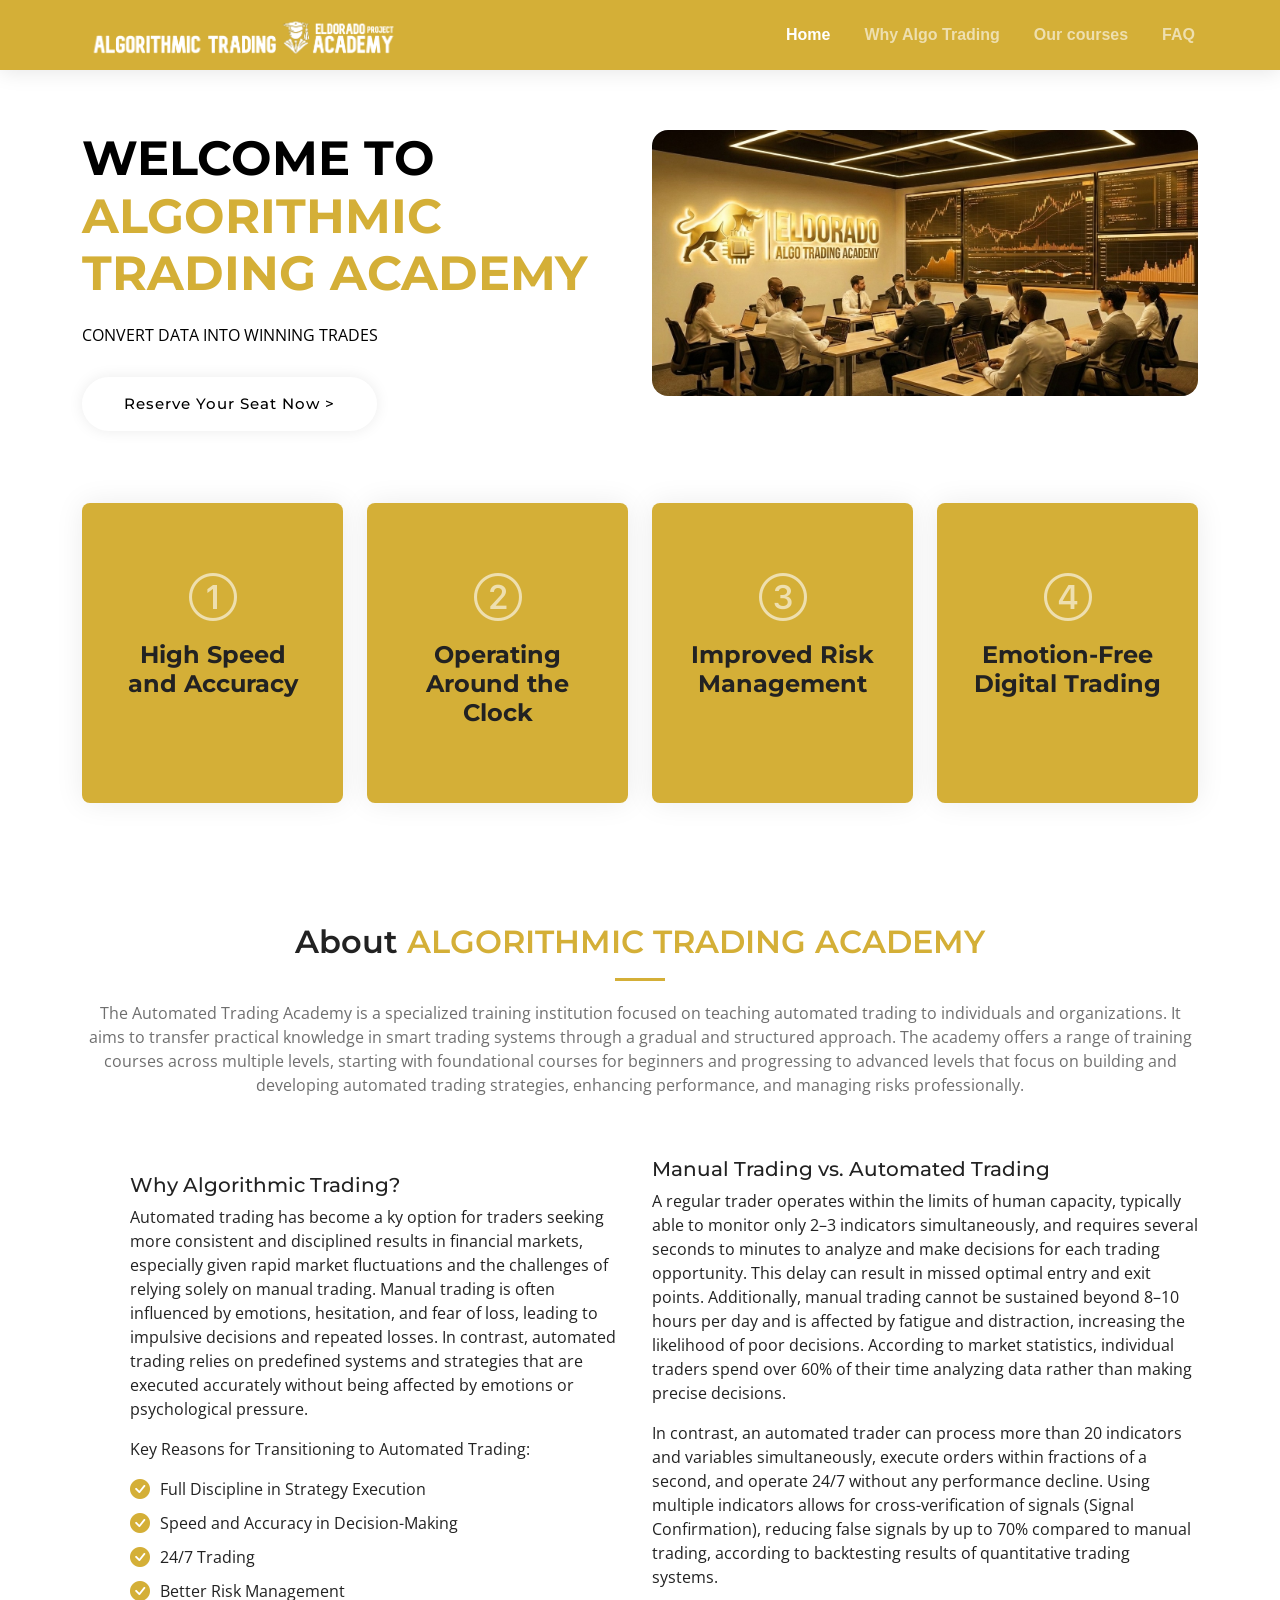
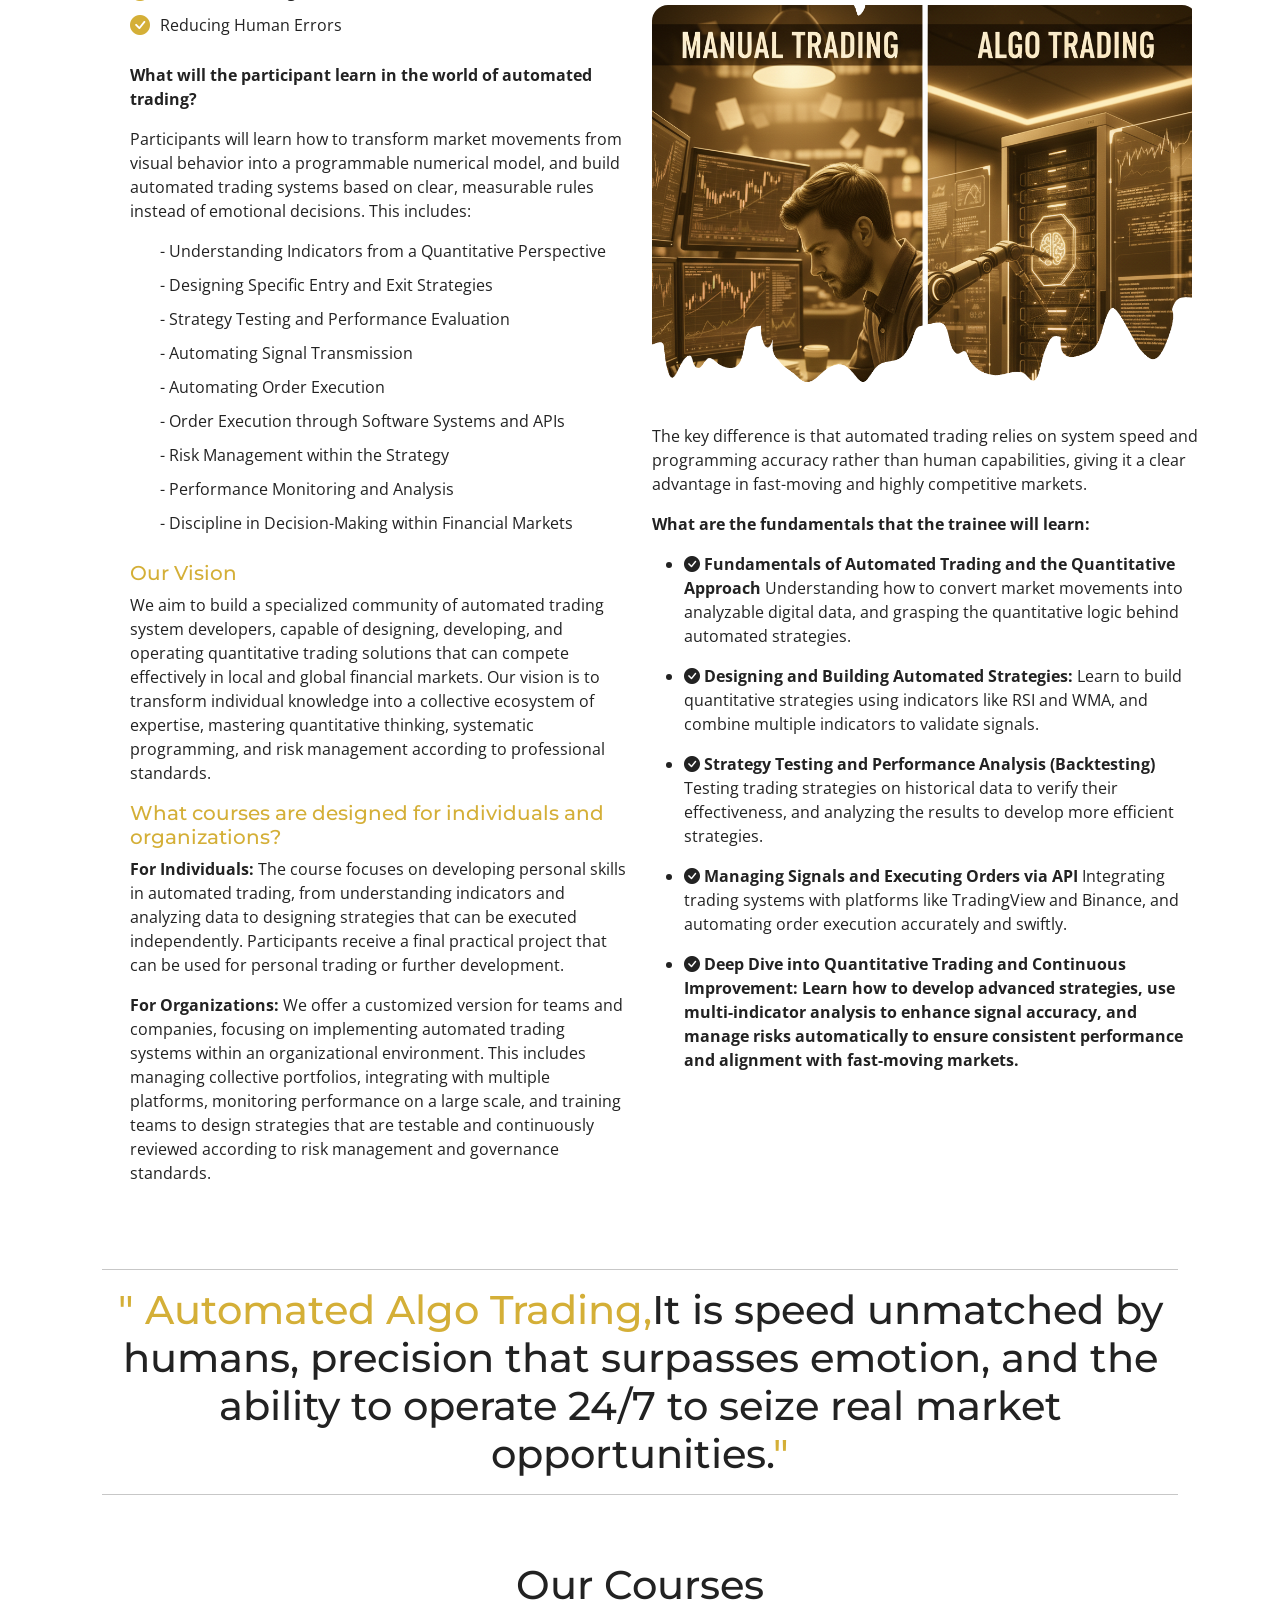
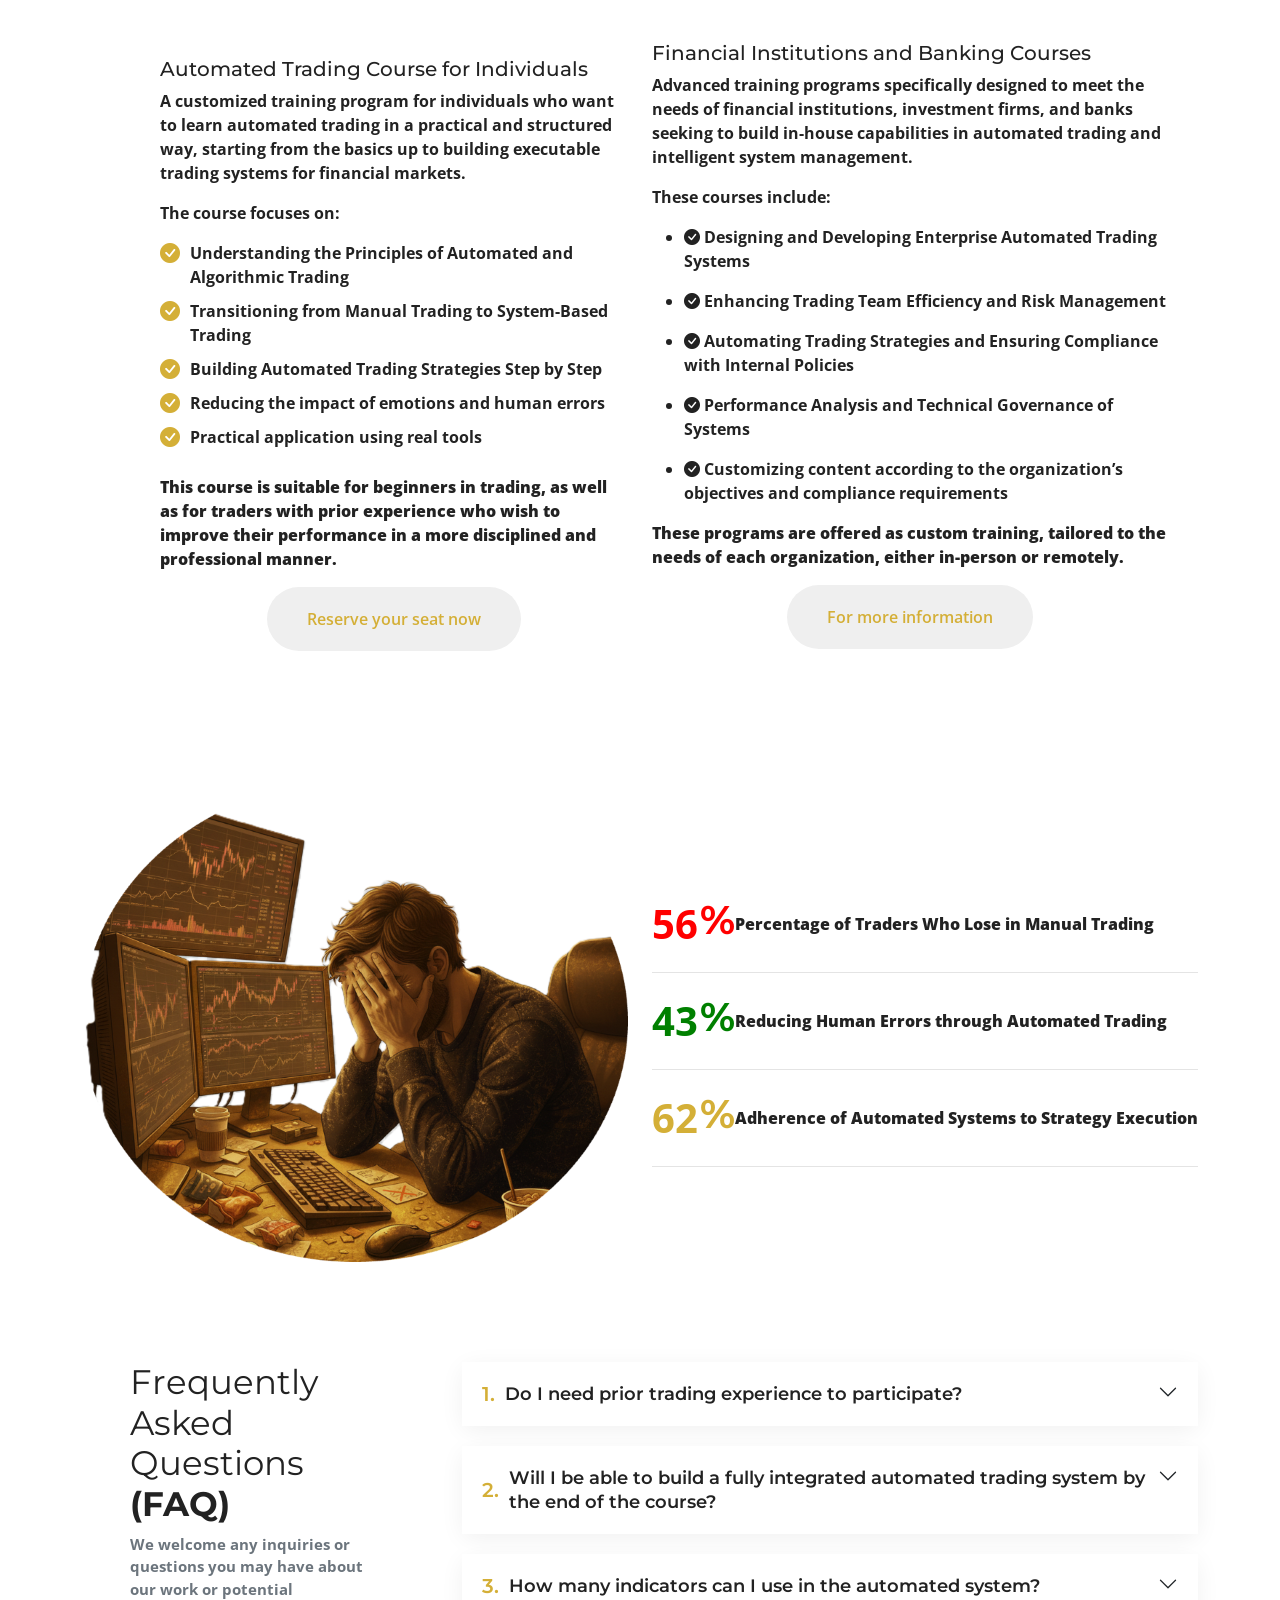
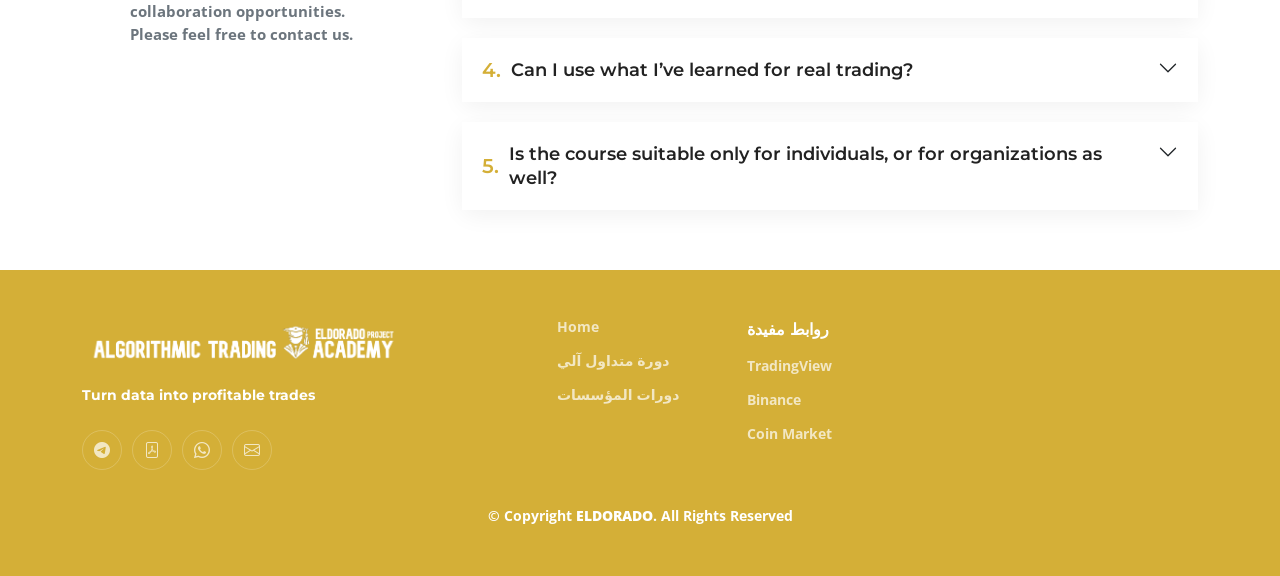
==== academy.html @ e0561b33 "Add files via upload" ====
<!DOCTYPE html>
<html lang="en">

<head>
  <meta charset="utf-8">
  <meta content="width=device-width, initial-scale=1.0" name="viewport">

  <title>ELDORADO | ALGORITHMIC TRADING ACADEMY</title>
<meta name="description" content="The Morogoro 22738 Project is a licensed gold mining initiative in Tanzania combining real gold production with blockchain-based production-sharing NFTs. Invest in transparent, verifiable digital gold backed by physical mining operations.">
<meta name="keywords" content="Morogoro gold project, Tanzania gold mining, gold backed NFTs, digital gold investment, blockchain gold, production sharing NFT, licensed gold mine Tanzania">
<meta name="author" content="Investment Engineering Forum (IEFORUM)">
<meta name="robots" content="index, follow">
<meta name="language" content="English">
<meta name="description" content="إلدورادو هو منصة استثمارية مدعومة بالذهب تجمع بين الإنتاج الفعلي للذهب والأصول الرقمية. استثمر بشفافية في مشاريع ذهب مرخصة مدعومة بتقنية البلوكشين.">

<meta name="keywords" content="مشروع إلدورادو, بلوكشين مدعوم بالذهب, الاستثمار في الذهب الرقمي, منصة بلوكشين للذهب, استثمار تعدين الذهب, بلوكشين مدعوم بالأصول, ترميز الذهب">

<meta name="author" content="منتدى هندسة الاستثمار (IEFORUM)">

<meta name="robots" content="index, follow">

<meta name="language" content="Arabic">

<!-- Open Graph / Social Sharing -->
<meta property="og:title" content="مشروع إلدورادو | منصة استثمارية مدعومة بالذهب والبلوكشين">
<meta property="og:description" content="إلدورادو هو نظام استثماري مدعوم بالذهب يربط الإنتاج الفعلي للذهب بالأصول الرقمية الشفافة. آمن، قابل للتحقق، ومتاحة عالميًا.">
<meta property="og:type" content="website">
<meta property="og:url" content="https://ieforum.online/eldorado">
<meta property="og:image" content="https://ieforum.online/eldorado/assets/img/image_1.jpg">
<meta property="og:site_name" content="مشروع إلدورادو">

<link rel="canonical" href="https://ieforum.online/eldorado">

<script type="application/ld+json">
{
  "@context": "https://schema.org",
  "@type": "InvestmentOrDeposit",
  "name": "مشروع إلدورادو",
  "description": "إلدورادو هو منصة استثمارية مدعومة بالذهب تربط الإنتاج الفعلي للذهب بالأصول الرقمية ونماذج استثمار شفافة.",
  "url": "https://ieforum.online/eldorado",
  "provider": {
    "@type": "Organization",
    "name": "منتدى هندسة الاستثمار (IEFORUM)",
    "url": "https://ieforum.online"
  },
  "additionalType": "https://schema.org/Commodity",
  "currencyAccepted": "USD",
  "areaServed": {
    "@type": "Country",
    "name": "Worldwide"
  }
}
</script>

<!-- Twitter / X Card -->
<meta name="twitter:card" content="summary_large_image">
<meta name="twitter:title" content="مشروع إلدورادو | استثمار مدعوم بالذهب والبلوكشين">
<meta name="twitter:description" content="إلدورادو هو نظام استثماري مدعوم بالذهب يربط الإنتاج الفعلي للذهب بالأصول الرقمية الشفافة والوصول العالمي.">
<meta name="twitter:image" content="https://ieforum.online/eldorado/assets/img/image_1.jpg">

  <!-- Favicons -->
  <link href="assets/img/a_favicon.png" rel="shortcut icon" type="image/x-icon">
  <link href="assets/img/apple-touch-icon.png" rel="apple-touch-icon">

  <!-- Google Fonts -->
  <link rel="preconnect" href="https://fonts.googleapis.com">
  <link rel="preconnect" href="https://fonts.gstatic.com" crossorigin>
  <link href="https://fonts.googleapis.com/css2?family=Open+Sans:ital,wght@0,300;0,400;0,500;0,600;0,700;1,300;1,400;1,600;1,700&family=Montserrat:ital,wght@0,300;0,400;0,500;0,600;0,700;1,300;1,400;1,500;1,600;1,700&family=Raleway:ital,wght@0,300;0,400;0,500;0,600;0,700;1,300;1,400;1,500;1,600;1,700&display=swap" rel="stylesheet">
  <link rel="preconnect" href="https://fonts.googleapis.com">
  <link rel="preconnect" href="https://fonts.gstatic.com" crossorigin>
  <link href="https://fonts.googleapis.com/css2?family=Cairo:wght@300;400;600;700&display=swap" rel="stylesheet">

  <!-- Vendor CSS Files -->
  <link href="assets/vendor/bootstrap/css/bootstrap.min.css" rel="stylesheet">
  <link href="assets/vendor/bootstrap-icons/bootstrap-icons.css" rel="stylesheet">
  <link href="assets/vendor/aos/aos.css" rel="stylesheet">
  <link href="assets/vendor/glightbox/css/glightbox.min.css" rel="stylesheet">
  <link href="assets/vendor/swiper/swiper-bundle.min.css" rel="stylesheet">

  <!-- Template Main CSS File -->
  <link href="assets/css/a_main.css" rel="stylesheet">

  
  <script src="https://www.google.com/recaptcha/api.js" async defer></script>
     <script>
       function onSubmit(token) {
         document.getElementById("demo-form").submit();
       }
     </script>
<link rel="preconnect" href="https://fonts.googleapis.com">
<link rel="preconnect" href="https://fonts.gstatic.com" crossorigin>
<link href="https://fonts.googleapis.com/css2?family=Cairo:wght@300;400;500;600;700&display=swap" rel="stylesheet">

</head>

<body>

  <!-- ======= Header ======= -->


  <header id="header" class="header d-flex align-items-center">

    <div class="container-fluid container-xl d-flex align-items-center justify-content-between">
      <a href="index.html" class="logo d-flex align-items-center">
        <img src="assets/img/a_logo-white.png" alt=""> 
      </a>
      <nav id="navbar" class="navbar">
        <ul>
		<li><a href="#hero">Home</a></li>
        <li><a href="#why">Why Algo Trading</a></li>
		<li><a href="#courses" >Our courses</a></li>
		<li><a href="#faq">FAQ</a></li>
		<!-- <li><a href="index.html">English</a></li> -->



      <i class="mobile-nav-toggle mobile-nav-show bi bi-list"></i>
      <i class="mobile-nav-toggle mobile-nav-hide d-none bi bi-x"></i>

    </div>
  </header><!-- End Header -->
  <!-- End Header -->

  <!-- ======= Hero Section ======= -->
  <section id="hero" class="hero">
    <div class="container position-relative">
      <div class="row gy-5" data-aos="fade-in">
        <div class="col-lg-6 order-2 order-lg-1 d-flex flex-column justify-content-center text-center text-lg-start">
          <h2>WELCOME TO <span style="color:#D4AF37;">ALGORITHMIC TRADING ACADEMY</span></h2>
          <p>CONVERT DATA INTO WINNING TRADES</p>
          <div class="d-flex justify-content-center justify-content-lg-start">
            <a href="downloads/ELDORADO_project_intorduction_AR.pdf" target="_blank" class="btn-get-started">Reserve Your Seat Now ></a>
          <!--  <a href="https://www.youtu.be/e1F6iqHulFc" class="glightbox btn-watch-video d-flex align-items-center"><i class="bi bi-play-circle"></i><span>Watch Video</span></a> -->
          </div>
        </div>
        <div class="col-lg-6 order-1 order-lg-2">
          <img src="assets/img/a_image_1.jpg" class="img-fluid rounded-4 mb-4" alt="" title="" data-aos="zoom-out" data-aos-delay="90" >
        </div>
      </div>
    </div>

    <div class="icon-boxes position-relative">
      <div class="container position-relative">
        <div class="row gy-4 mt-5">

          <div class="col-xl-3 col-md-6" data-aos="fade-up" data-aos-delay="100">
            <div class="icon-box">
              <div class="icon"><i class="bi bi-1-circle"></i></div>
              <h4 class="title">High Speed and Accuracy</h4>
            </div>
          </div><!--End Icon Box -->

          <div class="col-xl-3 col-md-6" data-aos="fade-up" data-aos-delay="200">
            <div class="icon-box">
              <div class="icon"><i class="bi bi-2-circle"></i></div>
              <h4 class="title">Operating Around the Clock</h4>
            </div>
          </div><!--End Icon Box -->

          <div class="col-xl-3 col-md-6" data-aos="fade-up" data-aos-delay="300">
            <div class="icon-box">
              <div class="icon"><i class="bi bi-3-circle"></i></div>
              <h4 class="title">Improved Risk Management</h4>
            </div>
          </div><!--End Icon Box -->

          <div class="col-xl-3 col-md-6" data-aos="fade-up" data-aos-delay="500">
            <div class="icon-box">
              <div class="icon"><i class="bi bi-4-circle"></i></div>
              <h4 class="title">Emotion-Free Digital Trading</h4>
            </div>
          </div><!--End Icon Box -->

        </div>
      </div>
    </div>

    </div>
  </section>
  <!-- End Hero Section -->

  <main id="main">

    <!-- ======= About Us Section ======= -->
    <section id="about" class="about">
      <div class="container" data-aos="fade-up">

        <div class="section-header">
          <h2>About <span style="color:#D4AF37;">ALGORITHMIC TRADING ACADEMY</span></h2>
          <p>The Automated Trading Academy is a specialized training institution focused on teaching automated trading to individuals and organizations. It aims to transfer practical knowledge in smart trading systems through a gradual and structured approach.

The academy offers a range of training courses across multiple levels, starting with foundational courses for beginners and progressing to advanced levels that focus on building and developing automated trading strategies, enhancing performance, and managing risks professionally.
</p>

        </div>

        <div class="row gy-4" id="why">
		<div class="col-lg-6">
            <div class="content ps-0 ps-lg-5">
              <p class="fst-italic">
               <h5>Why Algorithmic Trading?</h5>
<p>Automated trading has become a ky option for traders seeking more consistent and disciplined results in financial markets, especially given rapid market fluctuations and the challenges of relying solely on manual trading.
Manual trading is often influenced by emotions, hesitation, and fear of loss, leading to impulsive decisions and repeated losses. In contrast, automated trading relies on predefined systems and strategies that are executed accurately without being affected by emotions or psychological pressure.
</p>
<p>Key Reasons for Transitioning to Automated Trading:</p>
<ul>
<li><i class="bi bi-check-circle-fill"></i> Full Discipline in Strategy Execution</li>
  <li><i class="bi bi-check-circle-fill"></i>Speed and Accuracy in Decision-Making</li>
  <li><i class="bi bi-check-circle-fill"></i>24/7 Trading</li>
  <li><i class="bi bi-check-circle-fill"></i>Better Risk Management</li>
  <li><i class="bi bi-check-circle-fill"></i>Reducing Human Errors</li>
</ul>
<p><strong>What will the participant learn in the world of automated trading?</strong></p>
<p>Participants will learn how to transform market movements from visual behavior into a programmable numerical model, and build automated trading systems based on clear, measurable rules instead of emotional decisions. This includes:</p>
<ul>
  <li>- Understanding Indicators from a Quantitative Perspective</li>
  <li>- Designing Specific Entry and Exit Strategies</li>
  <li>- Strategy Testing and Performance Evaluation</li>
  <li>- Automating Signal Transmission</li>
  <li>- Automating Order Execution</li>
  <li>- Order Execution through Software Systems and APIs</li>
  <li>- Risk Management within the Strategy</li>
  <li>- Performance Monitoring and Analysis</li>
  <li>- Discipline in Decision-Making within Financial Markets</li>
</ul>
<h5 style="color:#D4AF37;">Our Vision</h5>
<p>We aim to build a specialized community of automated trading system developers, capable of designing, developing, and operating quantitative trading solutions that can compete effectively in local and global financial markets. Our vision is to transform individual knowledge into a collective ecosystem of expertise, mastering quantitative thinking, systematic programming, and risk management according to professional standards.</p>

			  <h5 style="color:#D4AF37;">What courses are designed for individuals and organizations?</h5>
<p><strong>For Individuals: </strong>The course focuses on developing personal skills in automated trading, from understanding indicators and analyzing data to designing strategies that can be executed independently. Participants receive a final practical project that can be used for personal trading or further development.</p>
<p><strong>For Organizations:</strong> We offer a customized version for teams and companies, focusing on implementing automated trading systems within an organizational environment. This includes managing collective portfolios, integrating with multiple platforms, monitoring performance on a large scale, and training teams to design strategies that are testable and continuously reviewed according to risk management and governance standards.</p>

				
            </div>
          </div>
          <div class="col-lg-6">
		  <h5>Manual Trading vs. Automated Trading</h5>
<p>A regular trader operates within the limits of human capacity, typically able to monitor only 2–3 indicators simultaneously, and requires several seconds to minutes to analyze and make decisions for each trading opportunity. This delay can result in missed optimal entry and exit points. Additionally, manual trading cannot be sustained beyond 8–10 hours per day and is affected by fatigue and distraction, increasing the likelihood of poor decisions. According to market statistics, individual traders spend over 60% of their time analyzing data rather than making precise decisions.</p>
<p>In contrast, an automated trader can process more than 20 indicators and variables simultaneously, execute orders within fractions of a second, and operate 24/7 without any performance decline. Using multiple indicators allows for cross-verification of signals (Signal Confirmation), reducing false signals by up to 70% compared to manual trading, according to backtesting results of quantitative trading systems.</p>

<img src="assets/img/a_about.png" class="img-fluid rounded-4 mb-4" alt="">

<p>The key difference is that automated trading relies on system speed and programming accuracy rather than human capabilities, giving it a clear advantage in fast-moving and highly competitive markets.</p>

<p><strong>What are the fundamentals that the trainee will learn:</strong></p>
<ul>
  <li><p><i class="bi bi-check-circle-fill"></i><b> Fundamentals of Automated Trading and the Quantitative Approach</b> Understanding how to convert market movements into analyzable digital data, and grasping the quantitative logic behind automated strategies.</p></li>
  <li><p><i class="bi bi-check-circle-fill"></i><b> Designing and Building Automated Strategies:</b> Learn to build quantitative strategies using indicators like RSI and WMA, and combine multiple indicators to validate signals.</p></li>
  <li><p><i class="bi bi-check-circle-fill"></i><b> Strategy Testing and Performance Analysis (Backtesting)</b> Testing trading strategies on historical data to verify their effectiveness, and analyzing the results to develop more efficient strategies.</p></li>
  <li><p><i class="bi bi-check-circle-fill"></i><b> Managing Signals and Executing Orders via API</b> Integrating trading systems with platforms like TradingView and Binance, and automating order execution accurately and swiftly.</p></li>
  <li><p><i class="bi bi-check-circle-fill"></i><b> Deep Dive into Quantitative Trading and Continuous Improvement: Learn how to develop advanced strategies, use multi-indicator analysis to enhance signal accuracy, and manage risks automatically to ensure consistent performance and alignment with fast-moving markets.</p></li>
</ul>

      </div>
</div>
<div style="padding: 20px;">
	  <p><br><h1><hr><center><span style="color:#D4AF37;">" Automated Algo Trading,</span>It is speed unmatched by humans, precision that surpasses emotion, and the ability to operate 24/7 to seize real market opportunities.<span style="color:#D4AF37;">"</span></center><hr></h1></p>
	 </div>  
<div id="courses" style="padding: 30px;" class="row gy-4"  data-aos="fade-up">
<center ><h1>Our Courses</h1></center>
		<div  class="col-lg-6">
            <div class="content ps-0 ps-lg-5">
              <p class="fst-italic">
               <h5 id="person">Automated Trading Course for Individuals</h5>
<p>A customized training program for individuals who want to learn automated trading in a practical and structured way, starting from the basics up to building executable trading systems for financial markets.</p>
<p>The course focuses on:</p>
<ul>
<li><i class="bi bi-check-circle-fill"></i> Understanding the Principles of Automated and Algorithmic Trading</li>
  <li><i class="bi bi-check-circle-fill"></i>Transitioning from Manual Trading to System-Based Trading</li>
  <li><i class="bi bi-check-circle-fill"></i>Building Automated Trading Strategies Step by Step</li>
  <li><i class="bi bi-check-circle-fill"></i>Reducing the impact of emotions and human errors</li>
  <li><i class="bi bi-check-circle-fill"></i>Practical application using real tools</li>
</ul>
<p><strong>This course is suitable for beginners in trading, as well as for traders with prior experience who wish to improve their performance in a more disciplined and professional manner.</strong></p>
		   <center><a href="https://docs.google.com/forms/d/e/1FAIpQLSevcKmVDYAKgF-_lldKQPDUDUGGMvukPwUxX39vCBBilPDmgA/viewform?usp=dialog" target="_blank"><button class="animated-button">Reserve your seat now</button></a></center>
			
            </div>
          </div>
          <div class="col-lg-6" id="group">
		  <h5>Financial Institutions and Banking Courses</h5>
<p>Advanced training programs specifically designed to meet the needs of financial institutions, investment firms, and banks seeking to build in-house capabilities in automated trading and intelligent system management.</p>
<p>These courses include:</p>
<ul>
  <li><p><i class="bi bi-check-circle-fill"></i> Designing and Developing Enterprise Automated Trading Systems</p></li>
  <li><p><i class="bi bi-check-circle-fill"></i> Enhancing Trading Team Efficiency and Risk Management</p></li>
  <li><p><i class="bi bi-check-circle-fill"></i> Automating Trading Strategies and Ensuring Compliance with Internal Policies</p></li>
  <li><p><i class="bi bi-check-circle-fill"></i> Performance Analysis and Technical Governance of Systems</p></li>
  <li><p><i class="bi bi-check-circle-fill"></i> Customizing content according to the organization’s objectives and compliance requirements</p></li>
</ul>
<p><strong>These programs are offered as custom training, tailored to the needs of each organization, either in-person or remotely.</strong></p>			
<div>
<center><a href="https://docs.google.com/forms/d/e/1FAIpQLSegntyUwRhhMAn-RQ2OegJLQ62GXNBWkR1tL_mFIckHNpwMyw/viewform?usp=publish-editor" target="_blank"><button class="animated-button">For more information
</button></a></center>
</div>
      </div>
    </section><!-- End About Us Section -->

   
    <!-- ======= Stats Counter Section ======= -->
    <section id="stats-counter" class="stats-counter">
      <div class="container" data-aos="fade-up">

        <div class="row gy-4 align-items-center">

          <div class="col-lg-6">
            <img src="assets/img/a_subimage.png" alt="Gold mining site in Morogoro, Tanzania" width="800px;" class="img-fluid">
          </div>

          <div class="col-lg-6">

            <div class="stats-item d-flex align-items-center">
                
              <span style="color:red;" data-purecounter-start="0" data-purecounter-end="85" data-purecounter-duration="1" class="purecounter"></span>
              <p><strong><h1 style="color:red;">%</h1>Percentage of Traders Who Lose in Manual Trading</strong></p>
            </div><!-- End Stats Item -->

            <div class="stats-item d-flex align-items-center">
              <span style="color:green;" data-purecounter-start="0" data-purecounter-end="70" data-purecounter-duration="1" class="purecounter"></span>
              <p><strong><h1 style="color:green;">%</h1>Reducing Human Errors through Automated Trading</strong></p>
            </div><!-- End Stats Item -->

            <div class="stats-item d-flex align-items-center">
              <span data-purecounter-start="0" data-purecounter-end="100" data-purecounter-duration="1" class="purecounter"></span>
             <p><strong><h1 style="color:#D4AF37;">%</h1>Adherence of Automated Systems to Strategy Execution</strong> </p>
            </div><!-- End Stats Item -->

          </div>

        </div>

      </div>
    </section><!-- End Stats Counter Section -->

   
            </div>
          </div><!-- End Service Item -->


        </div>

      </div>
    </section><!-- End Our Services Section -->

    

    <!-- ======= Frequently Asked Questions Section ======= -->
    <section id="faq" class="faq">
  <div class="container" data-aos="fade-up">

    <div class="row gy-4">

      <div class="col-lg-4">
        <div class="content px-xl-5">
          <h3>Frequently Asked Questions <strong>(FAQ)</strong></h3>
          <p>
            We welcome any inquiries or questions you may have about our work or potential collaboration opportunities. Please feel free to contact us.
          </p>
          
        </div>
      </div>

      <div class="col-lg-8">

        <div class="accordion accordion-flush" id="faqlist" data-aos="fade-up" data-aos-delay="100">

          <div class="accordion-item">
            <h3 class="accordion-header">
              <button class="accordion-button collapsed" type="button" data-bs-toggle="collapse" data-bs-target="#faq-content-1">
                <span class="num">1.</span>
                Do I need prior trading experience to participate?
              </button>
            </h3>
            <div id="faq-content-1" class="accordion-collapse collapse" data-bs-parent="#faqlist">
              <div class="accordion-body">
                No, the course is designed to suit all levels, from beginners to those with limited experience in trading or programming.
              </div>
            </div>
          </div><!-- # Faq item-->

          <div class="accordion-item">
            <h3 class="accordion-header">
              <button class="accordion-button collapsed" type="button" data-bs-toggle="collapse" data-bs-target="#faq-content-2">
                <span class="num">2.</span>
                Will I be able to build a fully integrated automated trading system by the end of the course?
              </button>
            </h3>
            <div id="faq-content-2" class="accordion-collapse collapse" data-bs-parent="#faqlist">
              <div class="accordion-body">
                Yes, the course covers all the practical steps to build executable automated strategies, from indicator analysis to integration with trading platforms.
              </div>
            </div>
          </div><!-- # Faq item-->

          <div class="accordion-item">
            <h3 class="accordion-header">
              <button class="accordion-button collapsed" type="button" data-bs-toggle="collapse" data-bs-target="#faq-content-3">
                <span class="num">3.</span>
				How many indicators can I use in the automated system?
              </button>
            </h3>
            <div id="faq-content-3" class="accordion-collapse collapse" data-bs-parent="#faqlist">
              <div class="accordion-body">
                The Algo Trader can combine and use more than 20 different indicators to validate signals and improve strategy performance.

              </div>
            </div>
          </div><!-- # Faq item-->

          <div class="accordion-item">
            <h3 class="accordion-header">
              <button class="accordion-button collapsed" type="button" data-bs-toggle="collapse" data-bs-target="#faq-content-4">
                <span class="num">4.</span>
                Can I use what I’ve learned for real trading?
              </button>
            </h3>
            <div id="faq-content-4" class="accordion-collapse collapse" data-bs-parent="#faqlist">
              <div class="accordion-body">
                Certainly, the course is based on practical projects and testable systems, and it can be applied to real trading platforms after training.
              </div>
            </div>
          </div><!-- # Faq item-->

          <div class="accordion-item">
            <h3 class="accordion-header">
              <button class="accordion-button collapsed" type="button" data-bs-toggle="collapse" data-bs-target="#faq-content-5">
                <span class="num">5.</span>
                Is the course suitable only for individuals, or for organizations as well?
              </button>
            </h3>
            <div id="faq-content-5" class="accordion-collapse collapse" data-bs-parent="#faqlist">
              <div class="accordion-body">
                The course is divided into two versions: an individual version, focusing on personal skills, and a corporate version for teams and companies, which includes portfolio management, integration with multiple platforms, and large-scale performance monitoring.
              </div>
            </div>
          </div><!-- # Faq item-->

        </div>

      </div>
    </div>

  </div>
</section>


            </div>

          </div>
        </div>

      </div>
    </section><!-- End Frequently Asked Questions Section -->

   

  </main><!-- End #main -->

  <!-- ======= Footer ======= -->
  <footer id="footer" class="footer">

    <div class="container">
      <div class="row gy-4">
        <div class="col-lg-5 col-md-12 footer-info">
          <a href="index.html" class="logo d-flex align-items-center">
            
              <img src="assets/img/a_logo-white.png" alt="ELDORADO PROJECT"> 
            
          </a>
          <p>Turn data into profitable trades</p>
          <div class="social-links d-flex mt-4">
            <a href="https://t.me/eldorado_projects" target="_blank" class="twitter"><i class="bi bi-telegram"></i></a>
            <a href="algotrader_personal.pdf" target="_blank" class="facebook"><i class="bi bi-file-pdf"></i></a>
            <a href="https://wa.me/96170728087" class="instagram"><i class="bi bi-whatsapp"></i></a>
            <a href="mailto:eldoradoalgoacademy@gmail.com" class="instagram"><i class="bi bi-envelope"></i></a>
          </div>
        </div>

        <div class="col-lg-2 col-6 footer-links">
          <ul>
            <li><a href="#hero">Home</a></li>
            <li><a href="#person" >دورة متداول آلي </a></li>
            <li><a href="#group" >دورات المؤسسات </a></li>
          </ul>
        </div>

        <div class="col-lg-2 col-6 footer-links">
          <h4>روابط مفيدة </h4>
          <ul>
            <li><a href="https://tradingview.com" target="_blank" >TradingView</a></li>
            <li><a href="https://binance.com" target="_blank">Binance</a></li>
            <li><a href="https://coinmarketcap.com" target="_blank">Coin Market</a></li>
          </ul>
        </div>



      </div>
    </div>

    <div class="container mt-4">
      <div class="copyright">
        &copy; Copyright <strong><span>ELDORADO</span></strong>. All Rights Reserved
      </div>
     
    </div>

  </footer><!-- End Footer -->
  <!-- End Footer -->

  <a href="#" class="scroll-top d-flex align-items-center justify-content-center"><i class="bi bi-arrow-up-short"></i></a>

  <div id="preloader"></div>

  <!-- Vendor JS Files -->
  <script src="assets/vendor/bootstrap/js/bootstrap.bundle.min.js"></script>
  <script src="assets/vendor/aos/aos.js"></script>
  <script src="assets/vendor/glightbox/js/glightbox.min.js"></script>
  <script src="assets/vendor/purecounter/purecounter_vanilla.js"></script>
  <script src="assets/vendor/swiper/swiper-bundle.min.js"></script>
  <script src="assets/vendor/isotope-layout/isotope.pkgd.min.js"></script>
  <script src="assets/vendor/php-email-form/validate.js"></script>

  <!-- Template Main JS File -->
  <script src="assets/js/main.js"></script>
<script type="application/ld+json">
{
  "@context": "https://schema.org",
  "@type": "FAQPage",
  "mainEntity": [
    {
      "@type": "Question",
      "name": "What does buying a Morogoro Gold NFT give me?",
      "acceptedAnswer": {
        "@type": "Answer",
        "text": "Each NFT represents a proportional share of actual gold production from the Morogoro – 22738 mine over a five-year period. NFT holders receive 40% of the total gold output, distributed proportionally according to their NFT holdings."
      }
    },
    {
      "@type": "Question",
      "name": "How is the value of my NFT determined, and is it guaranteed?",
      "acceptedAnswer": {
        "@type": "Answer",
        "text": "The NFT’s value is linked to actual gold production and prevailing gold market prices. One USD 100 NFT could correspond to approximately 13.7 grams of gold over five years. This is not a guaranteed return; actual outcomes depend on operational performance, realized production, and gold price fluctuations."
      }
    },
    {
      "@type": "Question",
      "name": "Why use NFTs instead of traditional investment methods like equity or bonds?",
      "acceptedAnswer": {
        "@type": "Answer",
        "text": "NFTs provide a non-dilutive funding mechanism, allowing the mine to retain full operational control while giving investors direct exposure to gold production. Benefits include blockchain transparency, fractional ownership, global accessibility, tradability on OpenSea, and alignment with actual production rather than company performance."
      }
    },
    {
      "@type": "Question",
      "name": "What risks should investors be aware of?",
      "acceptedAnswer": {
        "@type": "Answer",
        "text": "Key risks include geological uncertainty (actual reserves may differ from initial estimates), operational challenges (delays or equipment issues), and gold price volatility (market fluctuations affecting economic value)."
      }
    },
    {
      "@type": "Question",
      "name": "How are NFT distributions handled and tracked?",
      "acceptedAnswer": {
        "@type": "Answer",
        "text": "Gold allocated to NFT holders is distributed proportionally according to their holdings. All production, allocation, and payout data are recorded on blockchain, ensuring transparency, immutability, and auditability. NFTs are tradable on OpenSea, offering liquidity and flexibility."
      }
    }
  ]
}
</script>
</body>

</html>
---- assets/css/a_main.css ----
/**
* Template Name: Impact
* Updated: Mar 09 2023 with Bootstrap v5.2.3
* Template URL: https://bootstrapmade.com/impact-bootstrap-business-website-template/
* Author: BootstrapMade.com
* License: https://bootstrapmade.com/license/
*/

/*--------------------------------------------------------------
# Set main reusable colors and fonts using CSS variables
# Learn more about CSS variables at https://developer.mozilla.org/en-US/docs/Web/CSS/Using_CSS_custom_properties
--------------------------------------------------------------*/
/* Fonts */
:root {
  --font-default: "Open Sans", system-ui, -apple-system, "Segoe UI", Roboto, "Helvetica Neue", Arial, "Noto Sans", "Liberation Sans", sans-serif, "Apple Color Emoji", "Segoe UI Emoji", "Segoe UI Symbol", "Noto Color Emoji";
  --font-primary: "Montserrat", sans-serif;
  --font-secondary: "Poppins", sans-serif;
}

/* Colors */
:root {
  --color-default: #222222;
  --color-primary: #D4AF37;
  --color-primary2: #fff;
  --color-secondary: #D4AF37;
}

/* Smooth scroll behavior */
:root {
  scroll-behavior: smooth;
}

/*--------------------------------------------------------------
# General
--------------------------------------------------------------*/
body {
  font-family: var(--font-default);
  color: var(--color-default);
}

a {
  color: var(--color-primary);
  text-decoration: none;
}

a:hover {
  color: #00b6a1;
  text-decoration: none;
}

h1,
h2,
h3,
h4,
h5,
h6 {
  font-family: var(--font-primary);
}

/*--------------------------------------------------------------
# Sections & Section Header
--------------------------------------------------------------*/
section {
  padding: 60px 0;
  overflow: hidden;
}

.sections-bg {
  background-color: #f6f6f6;
}

.section-header {
  text-align: center;
  padding-bottom: 60px;
}

.section-header h2 {
  font-size: 32px;
  font-weight: 600;
  margin-bottom: 20px;
  padding-bottom: 20px;
  position: relative;
}

.section-header h2:after {
  content: "";
  position: absolute;
  display: block;
  width: 50px;
  height: 3px;
  background: var(--color-primary);
  left: 0;
  right: 0;
  bottom: 0;
  margin: auto;
}

.section-header p {
  margin-bottom: 0;
  color: #6f6f6f;
}

/*--------------------------------------------------------------
# Breadcrumbs
--------------------------------------------------------------*/
.breadcrumbs .page-header {
  padding: 60px 0 60px 0;
  min-height: 20vh;
  position: relative;
  background-color: var(--color-primary);
}

.breadcrumbs .page-header h2 {
  font-size: 56px;
  font-weight: 500;
  color: #fff;
  font-family: var(--font-secondary);
}

.breadcrumbs .page-header p {
  color: rgba(255, 255, 255, 0.8);
}

.breadcrumbs nav {
  background-color: #f6f6f6;
  padding: 20px 0;
}

.breadcrumbs nav ol {
  display: flex;
  flex-wrap: wrap;
  list-style: none;
  margin: 0;
  padding: 0;
  font-size: 16px;
  font-weight: 600;
  color: var(--color-default);
}

.breadcrumbs nav ol a {
  color: var(--color-primary);
  transition: 0.3s;
}

.breadcrumbs nav ol a:hover {
  text-decoration: underline;
}

.breadcrumbs nav ol li+li {
  padding-left: 10px;
}

.breadcrumbs nav ol li+li::before {
  display: inline-block;
  padding-right: 10px;
  color: var(--color-secondary);
  content: "/";
}

/*--------------------------------------------------------------
# Scroll top button
--------------------------------------------------------------*/
.scroll-top {
  position: fixed;
  visibility: hidden;
  opacity: 0;
  right: 15px;
  bottom: -15px;
  z-index: 99999;
  background: var(--color-secondary);
  width: 44px;
  height: 44px;
  border-radius: 50px;
  transition: all 0.4s;
}

.scroll-top i {
  font-size: 24px;
  color: #fff;
  line-height: 0;
}

.scroll-top:hover {
  background: rgba(248, 90, 64, 0.8);
  color: #fff;
}

.scroll-top.active {
  visibility: visible;
  opacity: 1;
  bottom: 15px;
}

/*--------------------------------------------------------------
# Preloader
--------------------------------------------------------------*/
#preloader {
  position: fixed;
  inset: 0;
  z-index: 999999;
  overflow: hidden;
  background: #fff;
  transition: all 0.6s ease-out;
}

#preloader:before {
  content: "";
  position: fixed;
  top: calc(50% - 30px);
  left: calc(50% - 30px);
  border: 6px solid #fff;
  border-color: var(--color-primary) transparent var(--color-primary) transparent;
  border-radius: 50%;
  width: 60px;
  height: 60px;
  animation: animate-preloader 1.5s linear infinite;
}

@keyframes animate-preloader {
  0% {
    transform: rotate(0deg);
  }

  100% {
    transform: rotate(360deg);
  }
}

/*--------------------------------------------------------------
# Disable aos animation delay on mobile devices
--------------------------------------------------------------*/
@media screen and (max-width: 768px) {
  [data-aos-delay] {
    transition-delay: 0 !important;
  }
}

/*--------------------------------------------------------------
# Header
--------------------------------------------------------------*/
.topbar {
  background: #fff;
  height: 40px;
  font-size: 14px;
  transition: all 0.5s;
  color: #000;
  padding: 0;
}

.topbar .contact-info i {
  font-style: normal;
  color: #000;
  line-height: 0;
}

.topbar .contact-info i a,
.topbar .contact-info i span {
  padding-left: 5px;
  color: #000;
}

@media (max-width: 575px) {

  .topbar .contact-info i a,
  .topbar .contact-info i span {
    font-size: 13px;
  }
}

.topbar .contact-info i a {
  line-height: 0;
  transition: 0.3s;
}

.topbar .contact-info i a:hover {
  color: #fff;
  text-decoration: underline;
}

.topbar .social-links a {
  color: rgba(255, 255, 255, 0.7);
  line-height: 0;
  transition: 0.3s;
  margin-left: 20px;
}

.topbar .social-links a:hover {
  color: #fff;
}

.header {
  transition: all 0.5s;
  z-index: 997;
  height: 90px;
  background-color: var(--color-primary);
}

.header.sticked {
  position: fixed;
  top: 0;
  right: 0;
  left: 0;
  height: 70px;
  box-shadow: 0px 2px 20px rgba(0, 0, 0, 0.1);
}

.header .logo img {
  max-height: 40px;
  margin-right: 6px;
}

.header .logo h1 {
  font-size: 30px;
  margin: 0;
  font-weight: 600;
  letter-spacing: 0.8px;
  color: #fff;
  font-family: var(--font-primary);
}

.header .logo h1 span {
  color: #f96f59;
}

.sticked-header-offset {
  margin-top: 70px;
}

section {
  scroll-margin-top: 70px;
}

/*--------------------------------------------------------------
# Desktop Navigation
--------------------------------------------------------------*/
@media (min-width: 1280px) {
  .navbar {
    padding: 0;
  }

  .navbar ul {
    margin: 0;
    padding: 0;
    display: flex;
    list-style: none;
    align-items: center;
  }

  .navbar li {
    position: relative;
  }

  .navbar>ul>li {
    white-space: nowrap;
    padding: 10px 0 10px 28px;
  }

  .navbar a,
  .navbar a:focus {
    display: flex;
    align-items: center;
    justify-content: space-between;
    padding: 0 3px;
    font-family: var(--font-secondary);
    font-size: 16px;
    font-weight: 600;
    color: rgba(255, 255, 255, 0.6);
    white-space: nowrap;
    transition: 0.3s;
    position: relative;
  }

  .navbar a i,
  .navbar a:focus i {
    font-size: 12px;
    line-height: 0;
    margin-left: 5px;
  }

  .navbar>ul>li>a:before {
    content: "";
    position: absolute;
    width: 100%;
    height: 2px;
    bottom: -6px;
    left: 0;
    background-color: var(--color-secondary);
    visibility: hidden;
    width: 0px;
    transition: all 0.3s ease-in-out 0s;
  }

  .navbar a:hover:before,
  .navbar li:hover>a:before,
  .navbar .active:before {
    visibility: visible;
    width: 100%;
  }

  .navbar a:hover,
  .navbar .active,
  .navbar .active:focus,
  .navbar li:hover>a {
    color: #fff;
  }

  .navbar .dropdown ul {
    display: block;
    position: absolute;
    left: 28px;
    top: calc(100% + 30px);
    margin: 0;
    padding: 10px 0;
    z-index: 99;
    opacity: 0;
    visibility: hidden;
    background: #fff;
    box-shadow: 0px 0px 30px rgba(127, 137, 161, 0.25);
    transition: 0.3s;
    border-radius: 4px;
  }

  .navbar .dropdown ul li {
    min-width: 200px;
  }

  .navbar .dropdown ul a {
    padding: 10px 20px;
    font-size: 15px;
    text-transform: none;
    font-weight: 600;
    color: #006a5d;
  }

  .navbar .dropdown ul a i {
    font-size: 12px;
  }

  .navbar .dropdown ul a:hover,
  .navbar .dropdown ul .active:hover,
  .navbar .dropdown ul li:hover>a {
    color: var(--color-secondary);
  }

  .navbar .dropdown:hover>ul {
    opacity: 1;
    top: 100%;
    visibility: visible;
  }

  .navbar .dropdown .dropdown ul {
    top: 0;
    left: calc(100% - 30px);
    visibility: hidden;
  }

  .navbar .dropdown .dropdown:hover>ul {
    opacity: 1;
    top: 0;
    left: 100%;
    visibility: visible;
  }
}

@media (min-width: 1280px) and (max-width: 1366px) {
  .navbar .dropdown .dropdown ul {
    left: -90%;
  }

  .navbar .dropdown .dropdown:hover>ul {
    left: -100%;
  }
}

@media (min-width: 1280px) {

  .mobile-nav-show,
  .mobile-nav-hide {
    display: none;
  }
}

/*--------------------------------------------------------------
# Mobile Navigation
--------------------------------------------------------------*/
@media (max-width: 1279px) {
  .navbar {
    position: fixed;
    top: 0;
    right: -100%;
    width: 100%;
    max-width: 400px;
    bottom: 0;
    transition: 0.3s;
    z-index: 9997;
  }

  .navbar ul {
    position: absolute;
    inset: 0;
    padding: 50px 0 10px 0;
    margin: 0;
    background: rgba(0, 131, 116, 0.9);
    overflow-y: auto;
    transition: 0.3s;
    z-index: 9998;
  }

  .navbar a,
  .navbar a:focus {
    display: flex;
    align-items: center;
    justify-content: space-between;
    padding: 10px 20px;
    font-family: var(--font-primary);
    font-size: 15px;
    font-weight: 600;
    color: rgba(255, 255, 255, 0.7);
    white-space: nowrap;
    transition: 0.3s;
  }

  .navbar a i,
  .navbar a:focus i {
    font-size: 12px;
    line-height: 0;
    margin-left: 5px;
  }

  .navbar a:hover,
  .navbar .active,
  .navbar .active:focus,
  .navbar li:hover>a {
    color: #fff;
  }

  .navbar .getstarted,
  .navbar .getstarted:focus {
    background: var(--color-primary);
    padding: 8px 20px;
    border-radius: 4px;
    margin: 15px;
    color: #fff;
  }

  .navbar .getstarted:hover,
  .navbar .getstarted:focus:hover {
    color: #fff;
    background: rgba(0, 131, 116, 0.8);
  }

  .navbar .dropdown ul,
  .navbar .dropdown .dropdown ul {
    position: static;
    display: none;
    padding: 10px 0;
    margin: 10px 20px;
    transition: all 0.5s ease-in-out;
    background-color: #007466;
    border: 1px solid #006459;
  }

  .navbar .dropdown>.dropdown-active,
  .navbar .dropdown .dropdown>.dropdown-active {
    display: block;
  }

  .mobile-nav-show {
    color: rgba(255, 255, 255, 0.6);
    font-size: 28px;
    cursor: pointer;
    line-height: 0;
    transition: 0.5s;
    z-index: 9999;
    margin-right: 10px;
  }

  .mobile-nav-hide {
    color: #fff;
    font-size: 32px;
    cursor: pointer;
    line-height: 0;
    transition: 0.5s;
    position: fixed;
    right: 20px;
    top: 20px;
    z-index: 9999;
  }

  .mobile-nav-active {
    overflow: hidden;
  }

  .mobile-nav-active .navbar {
    right: 0;
  }

  .mobile-nav-active .navbar:before {
    content: "";
    position: fixed;
    inset: 0;
    background: rgba(0, 106, 93, 0.8);
    z-index: 9996;
  }
}

/*--------------------------------------------------------------
# About Us Section
--------------------------------------------------------------*/
.about h3 {
  font-weight: 700;
  font-size: 28px;
  margin-bottom: 20px;
  font-family: var(--font-secondary);
}

.about .call-us {
  left: 10%;
  right: 10%;
  bottom: 0;
  background-color: #fff;
  box-shadow: 0px 2px 25px rgba(0, 0, 0, 0.08);
  padding: 20px;
  text-align: center;
}

.about .call-us h4 {
  font-size: 24px;
  font-weight: 700;
  margin-bottom: 5px;
}

.about .call-us p {
  font-size: 28px;
  font-weight: 700;
  color: var(--color-primary);
}

.about .content ul {
  list-style: none;
  padding: 0;
}

.about .content ul li {
  padding: 0 0 10px 30px;
  position: relative;
}

.about .content ul i {
  position: absolute;
  font-size: 20px;
  left: 0;
  top: -3px;
  color: var(--color-primary);
}

.about .content p:last-child {
  margin-bottom: 0;
}

.about .play-btn {
  width: 94px;
  height: 94px;
  background: radial-gradient(var(--color-primary) 50%, rgba(0, 131, 116, 0.4) 52%);
  border-radius: 50%;
  display: block;
  position: absolute;
  left: calc(50% - 47px);
  top: calc(50% - 47px);
  overflow: hidden;
}

.about .play-btn:before {
  content: "";
  position: absolute;
  width: 120px;
  height: 120px;
  animation-delay: 0s;
  animation: pulsate-btn 2s;
  animation-direction: forwards;
  animation-iteration-count: infinite;
  animation-timing-function: steps;
  opacity: 1;
  border-radius: 50%;
  border: 5px solid rgba(0, 131, 116, 0.7);
  top: -15%;
  left: -15%;
  background: rgba(198, 16, 0, 0);
}

.about .play-btn:after {
  content: "";
  position: absolute;
  left: 50%;
  top: 50%;
  transform: translateX(-40%) translateY(-50%);
  width: 0;
  height: 0;
  border-top: 10px solid transparent;
  border-bottom: 10px solid transparent;
  border-left: 15px solid #fff;
  z-index: 100;
  transition: all 400ms cubic-bezier(0.55, 0.055, 0.675, 0.19);
}

.about .play-btn:hover:before {
  content: "";
  position: absolute;
  left: 50%;
  top: 50%;
  transform: translateX(-40%) translateY(-50%);
  width: 0;
  height: 0;
  border: none;
  border-top: 10px solid transparent;
  border-bottom: 10px solid transparent;
  border-left: 15px solid #fff;
  z-index: 200;
  animation: none;
  border-radius: 0;
}

.about .play-btn:hover:after {
  border-left: 15px solid var(--color-primary);
  transform: scale(20);
}

@keyframes pulsate-btn {
  0% {
    transform: scale(0.6, 0.6);
    opacity: 1;
  }

  100% {
    transform: scale(1, 1);
    opacity: 0;
  }
}

/*--------------------------------------------------------------
# Clients Section
--------------------------------------------------------------*/
.clients {
  padding: 40px 0;
}

.clients .swiper {
  padding: 10px 0;
}

.clients .swiper-slide img {
  transition: 0.3s;
}

.clients .swiper-slide img:hover {
  transform: scale(1.1);
}

.clients .swiper-pagination {
  margin-top: 20px;
  position: relative;
}

.clients .swiper-pagination .swiper-pagination-bullet {
  width: 12px;
  height: 12px;
  background-color: #fff;
  opacity: 1;
  background-color: #ddd;
}

.clients .swiper-pagination .swiper-pagination-bullet-active {
  background-color: var(--color-primary);
}

/*--------------------------------------------------------------
# Stats Counter Section
--------------------------------------------------------------*/
.stats-counter {
  padding: 40px 0;
}

.stats-counter .stats-item {
  padding: 20px 0;
  border-bottom: 1px solid #e4e4e4;
}

.stats-counter .stats-item .purecounter {
  min-width: 10px;
  padding-right: 2px;
  decimals: 2;
}

.stats-counter .stats-item i {
  font-size: 44px;
  line-height: 0;
  margin-right: 15px;
}

.stats-counter .stats-item span {
  font-size: 40px;
  display: block;
  font-weight: 700;
  color: var(--color-primary);
  line-height: 40px;
}

.stats-counter .stats-item p {
  margin: 0;
  font-family: var(--font-primary);
  font-size: 14px;
}

/*--------------------------------------------------------------
# Call To Action Section
--------------------------------------------------------------*/
.call-to-action .container {
  background: linear-gradient(rgba(0, 0, 0, 0.5), rgba(0, 0, 0, 0.5)), url("../img/a_cta-bg.jpg") center center;
  background-size: cover;
  padding: 100px 60px;
  border-radius: 15px;
  overflow: hidden;
}

.call-to-action h3 {
  color: #fff;
  font-size: 28px;
  font-weight: 700;
  margin-bottom: 20px;
}

.call-to-action p {
  color: #fff;
  margin-bottom: 20px;
}

.call-to-action .play-btn {
  width: 94px;
  height: 94px;
  margin-bottom: 20px;
  background: radial-gradient(var(--color-primary) 50%, rgba(0, 131, 116, 0.4) 52%);
  border-radius: 50%;
  display: inline-block;
  position: relative;
  overflow: hidden;
}

.call-to-action .play-btn:before {
  content: "";
  position: absolute;
  width: 120px;
  height: 120px;
  animation-delay: 0s;
  animation: pulsate-btn 2s;
  animation-direction: forwards;
  animation-iteration-count: infinite;
  animation-timing-function: steps;
  opacity: 1;
  border-radius: 50%;
  border: 5px solid rgba(0, 131, 116, 0.7);
  top: -15%;
  left: -15%;
  background: rgba(198, 16, 0, 0);
}

.call-to-action .play-btn:after {
  content: "";
  position: absolute;
  left: 50%;
  top: 50%;
  transform: translateX(-40%) translateY(-50%);
  width: 0;
  height: 0;
  border-top: 10px solid transparent;
  border-bottom: 10px solid transparent;
  border-left: 15px solid #fff;
  z-index: 100;
  transition: all 400ms cubic-bezier(0.55, 0.055, 0.675, 0.19);
}

.call-to-action .play-btn:hover:before {
  content: "";
  position: absolute;
  left: 50%;
  top: 50%;
  transform: translateX(-40%) translateY(-50%);
  width: 0;
  height: 0;
  border: none;
  border-top: 10px solid transparent;
  border-bottom: 10px solid transparent;
  border-left: 15px solid #fff;
  z-index: 200;
  animation: none;
  border-radius: 0;
}

.call-to-action .play-btn:hover:after {
  border-left: 15px solid var(--color-primary);
  transform: scale(20);
}

.call-to-action .cta-btn {
  font-family: var(--font-primary);
  font-weight: 500;
  font-size: 16px;
  letter-spacing: 1px;
  display: inline-block;
  padding: 12px 48px;
  border-radius: 50px;
  transition: 0.5s;
  margin: 10px;
  border: 2px solid #fff;
  color: #fff;
}

.call-to-action .cta-btn:hover {
  background: var(--color-primary);
  border: 2px solid var(--color-primary);
}

@keyframes pulsate-btn {
  0% {
    transform: scale(0.6, 0.6);
    opacity: 1;
  }

  100% {
    transform: scale(1, 1);
    opacity: 0;
  }
}

/*--------------------------------------------------------------
# Our Services Section
--------------------------------------------------------------*/
.services {
  padding: 60px 0;
}

.services .service-item {
  padding: 40px;
  background: #fff;
  height: 100%;
  border-radius: 10px;
}

.services .service-item .icon {
  width: 48px;
  height: 48px;
  position: relative;
  margin-bottom: 50px;
}

.services .service-item .icon i {
  color: var(--color-default);
  font-size: 56px;
  transition: ease-in-out 0.3s;
  z-index: 2;
  position: relative;
}

.services .service-item .icon:before {
  position: absolute;
  content: "";
  height: 100%;
  width: 100%;
  background: #eeeeee;
  border-radius: 50px;
  z-index: 1;
  top: 10px;
  right: -20px;
  transition: 0.3s;
}

.services .service-item h3 {
  color: var(--color-default);
  font-weight: 700;
  margin: 0 0 20px 0;
  padding-bottom: 8px;
  font-size: 22px;
  position: relative;
  display: inline-block;
  border-bottom: 4px solid #eeeeee;
  transition: 0.3s;
}

.services .service-item p {
  line-height: 24px;
  font-size: 14px;
  margin-bottom: 0;
}

.services .service-item .readmore {
  margin-top: 15px;
  display: inline-block;
  color: var(--color-primary);
}

.services .service-item:hover .icon:before {
  background: #00b6a1;
}

.services .service-item:hover h3 {
  border-color: var(--color-primary);
}

/*--------------------------------------------------------------
# Testimonials Section
--------------------------------------------------------------*/
.testimonials .testimonial-wrap {
  padding-left: 10px;
}

.testimonials .testimonial-item {
  box-sizing: content-box;
  padding: 30px;
  margin: 30px 10px;
  box-shadow: 0px 0 15px rgba(0, 0, 0, 0.1);
  position: relative;
  background: #fff;
  border-radius: 10px;
}

.testimonials .testimonial-item .testimonial-img {
  width: 90px;
  border-radius: 50px;
  margin-right: 15px;
}

.testimonials .testimonial-item h3 {
  font-size: 18px;
  font-weight: bold;
  margin: 10px 0 5px 0;
  color: #000;
}

.testimonials .testimonial-item h4 {
  font-size: 14px;
  color: #999;
  margin: 0;
}

.testimonials .testimonial-item .stars {
  margin: 10px 0;
}

.testimonials .testimonial-item .stars i {
  color: #ffc107;
  margin: 0 1px;
}

.testimonials .testimonial-item .quote-icon-left,
.testimonials .testimonial-item .quote-icon-right {
  color: #009d8b;
  font-size: 26px;
  line-height: 0;
}

.testimonials .testimonial-item .quote-icon-left {
  display: inline-block;
  left: -5px;
  position: relative;
}

.testimonials .testimonial-item .quote-icon-right {
  display: inline-block;
  right: -5px;
  position: relative;
  top: 10px;
  transform: scale(-1, -1);
}

.testimonials .testimonial-item p {
  font-style: italic;
  margin: 15px auto 15px auto;
}

.testimonials .swiper-pagination {
  margin-top: 20px;
  position: relative;
}

.testimonials .swiper-pagination .swiper-pagination-bullet {
  width: 12px;
  height: 12px;
  background-color: rgba(0, 0, 0, 0.2);
  opacity: 1;
}

.testimonials .swiper-pagination .swiper-pagination-bullet-active {
  background-color: var(--color-primary);
}

@media (max-width: 767px) {
  .testimonials .testimonial-wrap {
    padding-left: 0;
  }

  .testimonials .testimonial-item {
    padding: 30px;
    margin: 15px;
  }

  .testimonials .testimonial-item .testimonial-img {
    position: static;
    left: auto;
  }
}

/*--------------------------------------------------------------
# Portfolio Section
--------------------------------------------------------------*/
.portfolio .portfolio-flters {
  padding: 0 0 20px 0;
  margin: 0 auto;
  list-style: none;
  text-align: center;
}

.portfolio .portfolio-flters li {
  cursor: pointer;
  display: inline-block;
  padding: 0;
  font-size: 18px;
  font-weight: 500;
  margin: 0 10px;
  line-height: 1;
  transition: all 0.3s ease-in-out;
}

.portfolio .portfolio-flters li:hover,
.portfolio .portfolio-flters li.filter-active {
  color: var(--color-primary);
}

.portfolio .portfolio-flters li:first-child {
  margin-left: 0;
}

.portfolio .portfolio-flters li:last-child {
  margin-right: 0;
}

@media (max-width: 575px) {
  .portfolio .portfolio-flters li {
    font-size: 14px;
    margin: 0 5px;
  }
}

.portfolio .portfolio-wrap {
  box-shadow: 0px 10px 30px rgba(0, 0, 0, 0.1);
  border-radius: 10px;
  height: 100%;
  overflow: hidden;
}

.portfolio .portfolio-wrap img {
  transition: 0.3s;
  position: relative;
  z-index: 1;
}

.portfolio .portfolio-wrap .portfolio-info {
  padding: 25px 20px;
  background-color: #fff;
  position: relative;
  border-top: 1px solid #f3f3f3;
  z-index: 2;
}

.portfolio .portfolio-wrap .portfolio-info h4 {
  font-size: 18px;
  font-weight: 600;
  padding-right: 50px;
}

.portfolio .portfolio-wrap .portfolio-info h4 a {
  color: var(--color-default);
  transition: 0.3s;
}

.portfolio .portfolio-wrap .portfolio-info h4 a:hover {
  color: var(--color-primary);
}

.portfolio .portfolio-wrap .portfolio-info p {
  color: #6c757d;
  font-size: 14px;
  margin-bottom: 0;
  padding-right: 50px;
}

.portfolio .portfolio-wrap:hover img {
  transform: scale(1.1);
}

/*--------------------------------------------------------------
# Portfolio Details Section
--------------------------------------------------------------*/
.portfolio-details .portfolio-details-slider img {
  width: 100%;
}

.portfolio-details .portfolio-details-slider .swiper-pagination .swiper-pagination-bullet {
  width: 12px;
  height: 12px;
  background-color: rgba(255, 255, 255, 0.7);
  opacity: 1;
}

.portfolio-details .portfolio-details-slider .swiper-pagination .swiper-pagination-bullet-active {
  background-color: var(--color-primary);
}

.portfolio-details .swiper-button-prev,
.portfolio-details .swiper-button-next {
  width: 48px;
  height: 48px;
}

.portfolio-details .swiper-button-prev:after,
.portfolio-details .swiper-button-next:after {
  color: rgba(255, 255, 255, 0.8);
  background-color: rgba(0, 0, 0, 0.2);
  font-size: 24px;
  border-radius: 50%;
  width: 48px;
  height: 48px;
  display: flex;
  align-items: center;
  justify-content: center;
  transition: 0.3s;
}

.portfolio-details .swiper-button-prev:hover:after,
.portfolio-details .swiper-button-next:hover:after {
  background-color: rgba(0, 0, 0, 0.6);
}

@media (max-width: 575px) {

  .portfolio-details .swiper-button-prev,
  .portfolio-details .swiper-button-next {
    display: none;
  }
}

.portfolio-details .portfolio-info h3 {
  font-size: 22px;
  font-weight: 700;
  margin-bottom: 20px;
  padding-bottom: 20px;
  position: relative;
}

.portfolio-details .portfolio-info h3:after {
  content: "";
  position: absolute;
  display: block;
  width: 50px;
  height: 3px;
  background: var(--color-primary);
  left: 0;
  bottom: 0;
}

.portfolio-details .portfolio-info ul {
  list-style: none;
  padding: 0;
  font-size: 15px;
}

.portfolio-details .portfolio-info ul li {
  display: flex;
  flex-direction: column;
  padding-bottom: 15px;
  font-size: 16px;
}

.portfolio-details .portfolio-info ul strong {
  text-transform: uppercase;
  font-weight: 400;
  color: #9c9c9c;
  font-size: 12px;
}

.portfolio-details .portfolio-info .btn-visit {
  padding: 8px 40px;
  background: var(--color-primary);
  color: #fff;
  border-radius: 50px;
  transition: 0.3s;
}

.portfolio-details .portfolio-info .btn-visit:hover {
  background: #009d8b;
}

.portfolio-details .portfolio-description h2 {
  font-size: 26px;
  font-weight: 700;
  margin-bottom: 20px;
}

.portfolio-details .portfolio-description p {
  padding: 0;
}

.portfolio-details .portfolio-description .testimonial-item {
  padding: 30px 30px 0 30px;
  position: relative;
  background: white;
  height: 100%;
  margin-bottom: 50px;
}

.portfolio-details .portfolio-description .testimonial-item .testimonial-img {
  width: 90px;
  border-radius: 50px;
  border: 6px solid #fff;
  float: left;
  margin: 0 10px 0 0;
}

.portfolio-details .portfolio-description .testimonial-item h3 {
  font-size: 18px;
  font-weight: bold;
  margin: 15px 0 5px 0;
  padding-top: 20px;
}

.portfolio-details .portfolio-description .testimonial-item h4 {
  font-size: 14px;
  color: #6c757d;
  margin: 0;
}

.portfolio-details .portfolio-description .testimonial-item .quote-icon-left,
.portfolio-details .portfolio-description .testimonial-item .quote-icon-right {
  color: #009d8b;
  font-size: 26px;
  line-height: 0;
}

.portfolio-details .portfolio-description .testimonial-item .quote-icon-left {
  display: inline-block;
  left: -5px;
  position: relative;
}

.portfolio-details .portfolio-description .testimonial-item .quote-icon-right {
  display: inline-block;
  right: -5px;
  position: relative;
  top: 10px;
  transform: scale(-1, -1);
}

.portfolio-details .portfolio-description .testimonial-item p {
  font-style: italic;
  margin: 0 0 15px 0 0 0;
  padding: 0;
}

/*--------------------------------------------------------------
# Our Team Section
--------------------------------------------------------------*/
.team .member {
  text-align: center;
  background: #fff;
  border-radius: 10px;
  padding: 15px;
  overflow: hidden;
  box-shadow: 0px 2px 25px rgba(0, 0, 0, 0.1);
}

.team .member img {
  border-radius: 10px;
  overflow: hidden;
}

.team .member .member-content {
  padding: 0 20px 30px 20px;
}

.team .member h4 {
  font-weight: 700;
  margin-top: 16px;
  margin-bottom: 2px;
  font-size: 20px;
}

.team .member span {
  font-style: italic;
  display: block;
  font-size: 14px;
  color: #6c757d;
}

.team .member p {
  padding-top: 10px;
  font-size: 14px;
  font-style: italic;
  color: #6c757d;
}

.team .member .social {
  margin-top: 15px;
  margin-bottom: 10px;
  display: flex;
  align-items: center;
  justify-content: space-around;
}

.team .member .social a {
  color: #a2a2a2;
  transition: 0.3s;
  border-radius: 50%;
  width: 40px;
  height: 40px;
  display: flex;
  align-items: center;
  justify-content: center;
  border: 1px solid #bbbbbb;
}

.team .member .social a:hover {
  color: var(--color-primary);
  border-color: var(--color-primary);
}

.team .member .social i {
  font-size: 18px;
  margin: 0 2px;
}

/*--------------------------------------------------------------
# Pricing Section
--------------------------------------------------------------*/
.pricing .pricing-item {
  padding: 60px 40px;
  box-shadow: 0 3px 20px -2px rgba(108, 117, 125, 0.15);
  background: #fff;
  height: 100%;
  position: relative;
  border-radius: 15px;
}

.pricing h3 {
  font-weight: 600;
  margin-bottom: 15px;
  font-size: 20px;
  color: #555555;
  text-align: center;
}

.pricing .icon {
  margin: 30px auto 30px auto;
  width: 70px;
  height: 70px;
  background: var(--color-primary);
  border-radius: 50%;
  display: flex;
  align-items: center;
  justify-content: center;
  transition: 0.3s;
  transform-style: preserve-3d;
}

.pricing .icon i {
  color: #fff;
  font-size: 28px;
  transition: ease-in-out 0.3s;
  line-height: 0;
}

.pricing .icon::before {
  position: absolute;
  content: "";
  height: 86px;
  width: 86px;
  border-radius: 50%;
  background: #87c1bb;
  transition: all 0.3s ease-out 0s;
  transform: translateZ(-1px);
}

.pricing .icon::after {
  position: absolute;
  content: "";
  height: 102px;
  width: 102px;
  border-radius: 50%;
  background: #d2eeeb;
  transition: all 0.3s ease-out 0s;
  transform: translateZ(-2px);
}

.pricing h4 {
  font-size: 48px;
  color: var(--color-secondary);
  font-weight: 700;
  font-family: var(--font-secondary);
  margin-bottom: 0;
  text-align: center;
}

.pricing h4 sup {
  font-size: 28px;
}

.pricing h4 span {
  color: rgba(108, 117, 125, 0.8);
  font-size: 18px;
  font-weight: 400;
}

.pricing ul {
  padding: 20px 0;
  list-style: none;
  color: #6c757d;
  text-align: left;
  line-height: 20px;
}

.pricing ul li {
  padding: 10px 0;
  display: flex;
  align-items: center;
}

.pricing ul i {
  color: #059652;
  font-size: 24px;
  padding-right: 3px;
}

.pricing ul .na {
  color: rgba(108, 117, 125, 0.5);
}

.pricing ul .na i {
  color: rgba(108, 117, 125, 0.5);
}

.pricing ul .na span {
  text-decoration: line-through;
}

.pricing .buy-btn {
  display: inline-block;
  padding: 10px 40px;
  border-radius: 50px;
  color: var(--color-primary);
  border: 1px solid rgba(0, 131, 116, 0.2);
  transition: none;
  font-size: 16px;
  font-weight: 600;
  font-family: var(--font-primary);
  transition: 0.3s;
}

.pricing .buy-btn:hover {
  background: var(--color-primary);
  color: #fff;
}

.pricing .featured {
  z-index: 10;
  border: 3px solid var(--color-primary);
}

@media (min-width: 992px) {
  .pricing .featured {
    transform: scale(1.15);
  }
}

/*--------------------------------------------------------------
# Frequently Asked Questions Section
--------------------------------------------------------------*/
.faq .content h3 {
  font-weight: 400;
  font-size: 34px;
}

.faq .content h4 {
  font-size: 20px;
  font-weight: 700;
  margin-top: 5px;
}

.faq .content p {
  font-size: 15px;
  color: #6c757d;
}

.faq .accordion-item {
  border: 0;
  margin-bottom: 20px;
  box-shadow: 0px 5px 25px 0px rgba(0, 0, 0, 0.06);
  border-radius: 10px;
}

.faq .accordion-item:last-child {
  margin-bottom: 0;
}

.faq .accordion-collapse {
  border: 0;
}

.faq .accordion-button {
  padding: 20px 50px 20px 20px;
  font-weight: 600;
  border: 0;
  font-size: 18px;
  line-height: 24px;
  color: var(--color-default);
  text-align: left;
  background: #fff;
  box-shadow: none;
  border-radius: 10px;
}

.faq .accordion-button .num {
  padding-right: 10px;
  font-size: 20px;
  line-height: 0;
  color: var(--color-primary);
}

.faq .accordion-button:not(.collapsed) {
  color: var(--color-primary);
  border-bottom: 0;
  box-shadow: none;
}

.faq .accordion-button:after {
  position: absolute;
  right: 20px;
  top: 20px;
}

.faq .accordion-body {
  padding: 0 40px 30px 45px;
  border: 0;
  border-radius: 10px;
  background: #fff;
  box-shadow: none;
}

/*--------------------------------------------------------------
# Recent Blog Posts Section
--------------------------------------------------------------*/
.recent-posts article {
  box-shadow: 0 4px 16px rgba(0, 0, 0, 0.1);
  background-color: #fff;
  padding: 30px;
  height: 100%;
  border-radius: 10px;
  overflow: hidden;
}

.recent-posts .post-img {
  max-height: 240px;
  margin: -30px -30px 15px -30px;
  overflow: hidden;
}

.recent-posts .post-category {
  font-size: 16px;
  color: #6f6f6f;
  margin-bottom: 10px;
}

.recent-posts .title {
  font-size: 22px;
  font-weight: 700;
  padding: 0;
  margin: 0 0 20px 0;
}

.recent-posts .title a {
  color: var(--color-default);
  transition: 0.3s;
}

.recent-posts .title a:hover {
  color: var(--color-primary);
}

.recent-posts .post-author-img {
  width: 50px;
  border-radius: 50%;
  margin-right: 15px;
}

.recent-posts .post-author {
  font-weight: 600;
  margin-bottom: 5px;
}

.recent-posts .post-date {
  font-size: 14px;
  color: #3c3c3c;
  margin-bottom: 0;
}

/*--------------------------------------------------------------
# Contact Section
--------------------------------------------------------------*/
.contact .info-container {
  background-color: var(--color-primary);
  height: 100%;
  padding: 20px;
  border-radius: 10px 0 0 10px;
  box-shadow: 0px 2px 25px rgba(0, 0, 0, 0.1);
}

.contact .info-item {
  width: 100%;
  background-color: #4889C7;
  margin-bottom: 20px;
  padding: 20px;
  border-radius: 10px;
  color: #fff;
}

.contact .info-item:last-child {
  margin-bottom: 0;
}

.contact .info-item i {
  font-size: 20px;
  color: #fff;
  float: left;
  width: 44px;
  height: 44px;
  background-color: rgba(255, 255, 255, 0.2);
  display: flex;
  justify-content: center;
  align-items: center;
  border-radius: 50px;
  transition: all 0.3s ease-in-out;
  margin-right: 15px;
}

.contact .info-item h4 {
  padding: 0;
  font-size: 20px;
  font-weight: 600;
  margin-bottom: 5px;
}

.contact .info-item p {
  padding: 0;
  margin-bottom: 0;
  font-size: 14px;
}

.contact .info-item:hover i {
  background: #fff;
  color: var(--color-primary);
}

.contact .php-email-form {
  width: 100%;
  height: 100%;
  background: #fff;
  box-shadow: 0px 2px 25px rgba(0, 0, 0, 0.1);
  padding: 30px;
  border-radius: 0 10px 10px 0;
}

.contact .php-email-form .form-group {
  padding-bottom: 8px;
}

.contact .php-email-form .error-message {
  display: none;
  color: #fff;
  background: #df1529;
  text-align: left;
  padding: 15px;
  font-weight: 600;
}

.contact .php-email-form .error-message br+br {
  margin-top: 25px;
}

.contact .php-email-form .sent-message {
  display: none;
  color: #fff;
  background: #059652;
  text-align: center;
  padding: 15px;
  font-weight: 600;
}

.contact .php-email-form .loading {
  display: none;
  background: #fff;
  text-align: center;
  padding: 15px;
}

.contact .php-email-form .loading:before {
  content: "";
  display: inline-block;
  border-radius: 50%;
  width: 24px;
  height: 24px;
  margin: 0 10px -6px 0;
  border: 3px solid #059652;
  border-top-color: #fff;
  animation: animate-loading 1s linear infinite;
}

.contact .php-email-form input,
.contact .php-email-form textarea {
  border-radius: 0;
  box-shadow: none;
  font-size: 14px;
}

.contact .php-email-form input[type=text],
.contact .php-email-form input[type=email],
.contact .php-email-form textarea {
  padding: 12px 15px;
}

.contact .php-email-form input[type=text]:focus,
.contact .php-email-form input[type=email]:focus,
.contact .php-email-form textarea:focus {
  border-color: var(--color-primary);
}

.contact .php-email-form textarea {
  padding: 10px 12px;
}

.contact .php-email-form button[type=submit] {
  background: var(--color-primary);
  border: 0;
  padding: 14px 45px;
  color: #fff;
  transition: 0.4s;
  border-radius: 50px;
}

.contact .php-email-form button[type=submit]:hover {
  background: rgba(0, 131, 116, 0.8);
}

@keyframes animate-loading {
  0% {
    transform: rotate(0deg);
  }

  100% {
    transform: rotate(360deg);
  }
}

/*--------------------------------------------------------------
# Hero Section
--------------------------------------------------------------*/
.hero {
  width: 100%;
  position: relative;
  background: var(--color-primary2);
  padding: 60px 0 0 0;
}

@media (min-width: 1365px) {
  .hero {
    background-attachment: fixed;
    background: var(--color-primary2);
  }
}

.hero h2 {
  font-size: 48px;
  font-weight: 700;
  margin-bottom: 20px;
  color: #000;
}

.hero p {
  color: #000;
  font-weight: 400;
  margin-bottom: 30px;
}

.hero .btn-get-started {
  font-family: var(--font-primary);
  font-weight: 500;
  font-size: 15px;
  letter-spacing: 1px;
  display: inline-block;
  padding: 14px 40px;
  border-radius: 50px;
  transition: 0.3s;
  color: #000;
  background: rgba(255, 255, 255, 0.1);
  box-shadow: 0 0 15px rgba(0, 0, 0, 0.08);
  border: 2px solid rgba(255, 255, 255, 0.1);
}

.hero .btn-get-started:hover {
  border-color: rgba(255, 255, 255, 0.5);
}

.hero .btn-watch-video {
  font-size: 16px;
  transition: 0.5s;
  margin-left: 25px;
  color: #000;
  font-weight: 600;
}

.hero .btn-watch-video i {
  color: #ff0000;
  font-size: 32px;
  transition: 0.3s;
  line-height: 0;
  margin-right: 8px;
}

.hero .btn-watch-video:hover i {
  color: #fff;
}

@media (max-width: 640px) {
  .hero h2 {
    font-size: 36px;
  }

  .hero .btn-get-started,
  .hero .btn-watch-video {
    font-size: 14px;
  }
}

.hero .icon-boxes {
  padding-bottom: 60px;
}

@media (min-width: 1200px) {
  .hero .icon-boxes:before {
    content: "";
    position: absolute;
    bottom: 0;
    left: 0;
    right: 0;
    height: calc(50% + 20px);
    background-color: #fff;
  }
}

.hero .icon-box {
  padding: 60px 30px;
  position: relative;
  overflow: hidden;
  background: #D4AF37;
  box-shadow: 0 0 29px 0 rgba(0, 0, 0, 0.08);
  transition: all 0.3s ease-in-out;
  border-radius: 8px;
  z-index: 1;
  height: 100%;
  width: 100%;
  text-align: center;
}

.hero .icon-box .title {
  font-weight: 700;
  margin-bottom: 15px;
  font-size: 24px;
}

.hero .icon-box .title a {
  color: #fff;
  transition: 0.3s;
}

.hero .icon-box .icon {
  margin-bottom: 20px;
  padding-top: 10px;
  display: inline-block;
  transition: all 0.3s ease-in-out;
  font-size: 48px;
  line-height: 1;
  color: rgba(255, 255, 255, 0.6);
}

.hero .icon-box:hover {
  background: var(--color-secondary);
}

.hero .icon-box:hover .title a,
.hero .icon-box:hover .icon {
  color: #fff;
}



/*--------------------------------------------------------------
# ETF Section
--------------------------------------------------------------*/
.etf {
  width: 100%;
  position: relative;
  background: var(--color-primary2);
  padding: 60px 0 0 0;
  margin: 0 auto;
  text-align: center;
  align-items: center;
}

@media (min-width: 1365px) {
  .etf {
    background-attachment: fixed;
    background: var(--color-primary2);
  }
}

.etf h2 {
  font-size: 48px;
  font-weight: 700;
  margin-bottom: 20px;
  color: #000;
}

.etf p {
  color: #000;
  font-weight: 400;
  margin-bottom: 30px;
}

.etf .btn-get-started {
  font-family: var(--font-primary);
  font-weight: 500;
  font-size: 15px;
  letter-spacing: 1px;
  display: inline-block;
  padding: 14px 40px;
  border-radius: 50px;
  transition: 0.3s;
  color: #000;
  background: rgba(255, 255, 255, 0.1);
  box-shadow: 0 0 15px rgba(0, 0, 0, 0.08);
  border: 2px solid rgba(255, 255, 255, 0.1);
}

.etf .btn-get-started:hover {
  border-color: rgba(255, 255, 255, 0.5);
}

.etf .btn-watch-video {
  font-size: 16px;
  transition: 0.5s;
  margin-left: 25px;
  color: #000;
  font-weight: 600;
}

.etf .btn-watch-video i {
  color: #ff0000;
  font-size: 32px;
  transition: 0.3s;
  line-height: 0;
  margin-right: 8px;
}

.etf .btn-watch-video:hover i {
  color: #fff;
}

@media (max-width: 640px) {
  .etf h2 {
    font-size: 36px;
  }
    .etf h6 {
    font-size: 12px;
	text-align: right; 
	color: #000;
  }

  .etf .btn-get-started,
  .etf .btn-watch-video {
    font-size: 14px;
  }
}

.etf .icon-boxes {
  padding-bottom: 60px;
}

@media (min-width: 1200px) {
  .etf .icon-boxes:before {
    content: "";
    position: absolute;
    bottom: 0;
    left: 0;
    right: 0;
    height: calc(50% + 20px);
    background-color: #fff;

  }
}

.etf .icon-box {
  padding: 60px 30px;
  position: relative;
  overflow: hidden;
  background: #fff;
  box-shadow: 0 0 29px 0 rgba(0, 0, 0, 0.08);
  transition: all 0.3s ease-in-out;
  border-radius: 8px;
  z-index: 1;
  height: 100%;
  width: 100%;
  text-align: center;
}

.etf .icon-box .title {
  font-weight: 700;
  margin-bottom: 15px;
  font-size: 24px;
}

.etf .icon-box .title a {
  color: var(--color-primary);
  transition: 0.3s;
}

.etf .icon-box .icon {
  margin-bottom: 20px;
  padding-top: 10px;
  display: inline-block;
  transition: all 0.3s ease-in-out;
  font-size: 48px;
  line-height: 1;
  color: var(--color-primary);
}

.etf .icon-box:hover {
  background: var(--color-secondary);
}

.etf .icon-box:hover .title a,
.etf .icon-box:hover .icon {
  color: #fff;
}

/*--------------------------------------------------------------
# Blog
--------------------------------------------------------------*/
.blog .blog-pagination {
  margin-top: 30px;
  color: #555555;
}

.blog .blog-pagination ul {
  display: flex;
  padding: 0;
  margin: 0;
  list-style: none;
}

.blog .blog-pagination li {
  margin: 0 5px;
  transition: 0.3s;
  border-radius: 10px;
}

.blog .blog-pagination li a {
  color: var(--color-default);
  padding: 7px 16px;
  display: flex;
  align-items: center;
  justify-content: center;
}

.blog .blog-pagination li.active,
.blog .blog-pagination li:hover {
  background: var(--color-primary);
  color: #fff;
}

.blog .blog-pagination li.active a,
.blog .blog-pagination li:hover a {
  color: var(--color-white);
}

/*--------------------------------------------------------------
# Blog Posts List
--------------------------------------------------------------*/
.blog .posts-list article {
  box-shadow: 0 4px 16px rgba(0, 0, 0, 0.1);
  padding: 30px;
  height: 100%;
  border-radius: 10px;
  overflow: hidden;
}

.blog .posts-list .post-img {
  max-height: 240px;
  margin: -30px -30px 15px -30px;
  overflow: hidden;
}

.blog .posts-list .post-category {
  font-size: 16px;
  color: #555555;
  margin-bottom: 10px;
}

.blog .posts-list .title {
  font-size: 22px;
  font-weight: 700;
  padding: 0;
  margin: 0 0 20px 0;
}

.blog .posts-list .title a {
  color: var(--color-default);
  transition: 0.3s;
}

.blog .posts-list .title a:hover {
  color: var(--color-primary);
}

.blog .posts-list .post-author-img {
  width: 50px;
  border-radius: 50%;
  margin-right: 15px;
}

.blog .posts-list .post-author-list {
  font-weight: 600;
  margin-bottom: 5px;
}

.blog .posts-list .post-date {
  font-size: 14px;
  color: #3c3c3c;
  margin-bottom: 0;
}

/*--------------------------------------------------------------
# Blog Details
--------------------------------------------------------------*/
.blog .blog-details {
  box-shadow: 0 4px 16px rgba(0, 0, 0, 0.1);
  padding: 30px;
  border-radius: 10px;
}

.blog .blog-details .post-img {
  margin: -30px -30px 20px -30px;
  overflow: hidden;
  border-radius: 10px 10px 0 0;
}

.blog .blog-details .title {
  font-size: 28px;
  font-weight: 700;
  padding: 0;
  margin: 20px 0 0 0;
  color: var(--color-default);
}

.blog .blog-details .content {
  margin-top: 20px;
}

.blog .blog-details .content h3 {
  font-size: 22px;
  margin-top: 30px;
  font-weight: bold;
}

.blog .blog-details .content blockquote {
  overflow: hidden;
  background-color: rgba(34, 34, 34, 0.06);
  padding: 60px;
  position: relative;
  text-align: center;
  margin: 20px 0;
}

.blog .blog-details .content blockquote p {
  color: var(--color-default);
  line-height: 1.6;
  margin-bottom: 0;
  font-style: italic;
  font-weight: 500;
  font-size: 22px;
}

.blog .blog-details .content blockquote:after {
  content: "";
  position: absolute;
  left: 0;
  top: 0;
  bottom: 0;
  width: 3px;
  background-color: var(--color-secondary);
  margin-top: 20px;
  margin-bottom: 20px;
}

.blog .blog-details .meta-top {
  margin-top: 20px;
  color: #6c757d;
}

.blog .blog-details .meta-top ul {
  display: flex;
  flex-wrap: wrap;
  list-style: none;
  align-items: center;
  padding: 0;
  margin: 0;
}

.blog .blog-details .meta-top ul li+li {
  padding-left: 20px;
}

.blog .blog-details .meta-top i {
  font-size: 16px;
  margin-right: 8px;
  line-height: 0;
  color: var(--color-primary);
}

.blog .blog-details .meta-top a {
  color: #6c757d;
  font-size: 14px;
  display: inline-block;
  line-height: 1;
}

.blog .blog-details .meta-bottom {
  padding-top: 10px;
  border-top: 1px solid rgba(34, 34, 34, 0.15);
}

.blog .blog-details .meta-bottom i {
  color: #555555;
  display: inline;
}

.blog .blog-details .meta-bottom a {
  color: rgba(34, 34, 34, 0.8);
  transition: 0.3s;
}

.blog .blog-details .meta-bottom a:hover {
  color: var(--color-primary);
}

.blog .blog-details .meta-bottom .cats {
  list-style: none;
  display: inline;
  padding: 0 20px 0 0;
  font-size: 14px;
}

.blog .blog-details .meta-bottom .cats li {
  display: inline-block;
}

.blog .blog-details .meta-bottom .tags {
  list-style: none;
  display: inline;
  padding: 0;
  font-size: 14px;
}

.blog .blog-details .meta-bottom .tags li {
  display: inline-block;
}

.blog .blog-details .meta-bottom .tags li+li::before {
  padding-right: 6px;
  color: var(--color-default);
  content: ",";
}

.blog .blog-details .meta-bottom .share {
  font-size: 16px;
}

.blog .blog-details .meta-bottom .share i {
  padding-left: 5px;
}

.blog .post-author {
  padding: 20px;
  margin-top: 30px;
  box-shadow: 0 4px 16px rgba(0, 0, 0, 0.1);
  border-radius: 10px;
}

.blog .post-author img {
  max-width: 120px;
  margin-right: 20px;
}

.blog .post-author h4 {
  font-weight: 600;
  font-size: 22px;
  margin-bottom: 0px;
  padding: 0;
  color: var(--color-default);
}

.blog .post-author .social-links {
  margin: 0 10px 10px 0;
}

.blog .post-author .social-links a {
  color: rgba(34, 34, 34, 0.5);
  margin-right: 5px;
}

.blog .post-author p {
  font-style: italic;
  color: rgba(108, 117, 125, 0.8);
  margin-bottom: 0;
}

/*--------------------------------------------------------------
# Blog Sidebar
--------------------------------------------------------------*/
.blog .sidebar {
  padding: 30px;
  box-shadow: 0 4px 16px rgba(0, 0, 0, 0.1);
  border-radius: 10px;
}

.blog .sidebar .sidebar-title {
  font-size: 20px;
  font-weight: 700;
  padding: 0;
  margin: 0;
  color: var(--color-default);
}

.blog .sidebar .sidebar-item+.sidebar-item {
  margin-top: 40px;
}

.blog .sidebar .search-form form {
  background: #fff;
  border: 1px solid rgba(34, 34, 34, 0.3);
  padding: 5px 10px;
  position: relative;
  border-radius: 50px;
}

.blog .sidebar .search-form form input[type=text] {
  border: 0;
  padding: 4px;
  border-radius: 50px;
  width: calc(100% - 60px);
}

.blog .sidebar .search-form form input[type=text]:focus {
  outline: none;
}

.blog .sidebar .search-form form button {
  position: absolute;
  top: 0;
  right: 0;
  bottom: 0;
  border: 0;
  background: none;
  font-size: 16px;
  padding: 0 25px;
  margin: -1px;
  background: var(--color-primary);
  color: #fff;
  transition: 0.3s;
  border-radius: 50px;
  line-height: 0;
}

.blog .sidebar .search-form form button i {
  line-height: 0;
}

.blog .sidebar .search-form form button:hover {
  background: rgba(0, 131, 116, 0.8);
}

.blog .sidebar .categories ul {
  list-style: none;
  padding: 0;
}

.blog .sidebar .categories ul li+li {
  padding-top: 10px;
}

.blog .sidebar .categories ul a {
  color: var(--color-default);
  transition: 0.3s;
}

.blog .sidebar .categories ul a:hover {
  color: var(--color-primary);
}

.blog .sidebar .categories ul a span {
  padding-left: 5px;
  color: rgba(34, 34, 34, 0.4);
  font-size: 14px;
}

.blog .sidebar .recent-posts .post-item+.post-item {
  margin-top: 15px;
}

.blog .sidebar .recent-posts img {
  width: 80px;
  float: left;
}

.blog .sidebar .recent-posts h4 {
  font-size: 15px;
  margin-left: 95px;
  font-weight: bold;
}

.blog .sidebar .recent-posts h4 a {
  color: var(--color-default);
  transition: 0.3s;
}

.blog .sidebar .recent-posts h4 a:hover {
  color: var(--color-primary);
}

.blog .sidebar .recent-posts time {
  display: block;
  margin-left: 95px;
  font-style: italic;
  font-size: 14px;
  color: rgba(34, 34, 34, 0.4);
}

.blog .sidebar .tags {
  margin-bottom: -10px;
}

.blog .sidebar .tags ul {
  list-style: none;
  padding: 0;
}

.blog .sidebar .tags ul li {
  display: inline-block;
}

.blog .sidebar .tags ul a {
  color: #555555;
  font-size: 14px;
  padding: 6px 20px;
  margin: 0 6px 8px 0;
  border: 1px solid #d5d5d5;
  display: inline-block;
  transition: 0.3s;
  border-radius: 50px;
}

.blog .sidebar .tags ul a:hover {
  color: #fff;
  border: 1px solid var(--color-primary);
  background: var(--color-primary);
}

.blog .sidebar .tags ul a span {
  padding-left: 5px;
  color: rgba(85, 85, 85, 0.8);
  font-size: 14px;
}

/*--------------------------------------------------------------
# Blog Comments
--------------------------------------------------------------*/
.blog .comments {
  margin-top: 30px;
}

.blog .comments .comments-count {
  font-weight: bold;
}

.blog .comments .comment {
  margin-top: 30px;
  position: relative;
}

.blog .comments .comment .comment-img {
  margin-right: 14px;
}

.blog .comments .comment .comment-img img {
  width: 60px;
}

.blog .comments .comment h5 {
  font-size: 16px;
  margin-bottom: 2px;
}

.blog .comments .comment h5 a {
  font-weight: bold;
  color: var(--color-default);
  transition: 0.3s;
}

.blog .comments .comment h5 a:hover {
  color: var(--color-primary);
}

.blog .comments .comment h5 .reply {
  padding-left: 10px;
  color: var(--color-primary);
}

.blog .comments .comment h5 .reply i {
  font-size: 20px;
}

.blog .comments .comment time {
  display: block;
  font-size: 14px;
  color: rgba(34, 34, 34, 0.8);
  margin-bottom: 5px;
}

.blog .comments .comment.comment-reply {
  padding-left: 40px;
}

.blog .comments .reply-form {
  margin-top: 30px;
  padding: 30px;
  box-shadow: 0 0 16px rgba(0, 0, 0, 0.1);
  border-radius: 10px;
}

.blog .comments .reply-form h4 {
  font-weight: bold;
  font-size: 22px;
}

.blog .comments .reply-form p {
  font-size: 14px;
}

.blog .comments .reply-form input {
  border-radius: 4px;
  padding: 10px 10px;
  font-size: 14px;
}

.blog .comments .reply-form input:focus {
  box-shadow: none;
  border-color: rgba(0, 131, 116, 0.8);
}

.blog .comments .reply-form textarea {
  border-radius: 4px;
  padding: 10px 10px;
  font-size: 14px;
}

.blog .comments .reply-form textarea:focus {
  box-shadow: none;
  border-color: rgba(0, 131, 116, 0.8);
}

.blog .comments .reply-form .form-group {
  margin-bottom: 25px;
}

.blog .comments .reply-form .btn-primary {
  border-radius: 50px;
  padding: 14px 40px;
  border: 0;
  background-color: var(--color-secondary);
}

.blog .comments .reply-form .btn-primary:hover {
  background-color: rgba(248, 90, 64, 0.8);
}

/*--------------------------------------------------------------
# Footer
--------------------------------------------------------------*/
.footer {
  font-size: 14px;
  background-color: var(--color-primary);
  padding: 50px 0;
  color: white;
}

.footer .footer-info .logo {
  line-height: 0;
  margin-bottom: 25px;
}

.footer .footer-info .logo img {
  max-height: 40px;
  margin-right: 6px;
}

.footer .footer-info .logo span {
  font-size: 30px;
  font-weight: 700;
  letter-spacing: 1px;
  color: #fff;
  font-family: var(--font-primary);
}

.footer .footer-info p {
  font-size: 14px;
  font-family: var(--font-primary);
}

.footer .social-links a {
  display: flex;
  align-items: center;
  justify-content: center;
  width: 40px;
  height: 40px;
  border-radius: 50%;
  border: 1px solid rgba(255, 255, 255, 0.2);
  font-size: 16px;
  color: rgba(255, 255, 255, 0.7);
  margin-right: 10px;
  transition: 0.3s;
}

.footer .social-links a:hover {
  color: #fff;
  border-color: #fff;
}

.footer h4 {
  font-size: 16px;
  font-weight: bold;
  position: relative;
  padding-bottom: 12px;
}

.footer .footer-links {
  margin-bottom: 30px;
}

.footer .footer-links ul {
  list-style: none;
  padding: 0;
  margin: 0;
}

.footer .footer-links ul i {
  padding-right: 2px;
  color: rgba(0, 131, 116, 0.8);
  font-size: 12px;
  line-height: 0;
}

.footer .footer-links ul li {
  padding: 10px 0;
  display: flex;
  align-items: center;
}

.footer .footer-links ul li:first-child {
  padding-top: 0;
}

.footer .footer-links ul a {
  color: rgba(255, 255, 255, 0.7);
  transition: 0.3s;
  display: inline-block;
  line-height: 1;
}

.footer .footer-links ul a:hover {
  color: #fff;
}

.footer .footer-contact p {
  line-height: 26px;
}

.footer .copyright {
  text-align: center;
}

.footer .credits {
  padding-top: 4px;
  text-align: center;
  font-size: 13px;
}

.footer .credits a {
  color: #fff;
}

/* From Uiverse.io by ryota1231 */ 
.animated-button {
  position: relative;
  display: flex;
  align-items: center;
  gap: 4px;
  padding: 16px 36px;
  border: 4px solid;
  border-color: transparent;
  font-size: 16px;
  background-color: ;
  border-radius: 100px;
  font-weight: 600;
  color: #D4AF37;
  box-shadow: 0 0 0 2px #ffffff;
  cursor: pointer;
  overflow: hidden;
  transition: all 0.6s cubic-bezier(0.23, 1, 0.32, 1);
}

.animated-button svg {
  position: absolute;
  width: 24px;
  fill: #D4AF37;
  z-index: 9;
  transition: all 0.8s cubic-bezier(0.23, 1, 0.32, 1);
}

.animated-button .arr-1 {
  right: 16px;
}

.animated-button .arr-2 {
  left: -25%;
}

.animated-button .circle {
  position: absolute;
  top: 50%;
  left: 50%;
  transform: translate(-50%, -50%);
  width: 20px;
  height: 20px;
  background-color: #D4AF37;
  border-radius: 50%;
  opacity: 0;
  transition: all 0.8s cubic-bezier(0.23, 1, 0.32, 1);
}

.animated-button .text {
  position: relative;
  z-index: 1;
  transform: translateX(-12px);
  transition: all 0.8s cubic-bezier(0.23, 1, 0.32, 1);
}

.animated-button:hover {
  box-shadow: 0 0 0 12px transparent;
  color: #212121;
  border-radius: 12px;
}

.animated-button:hover .arr-1 {
  right: -25%;
}

.animated-button:hover .arr-2 {
  left: 16px;
}

.animated-button:hover .text {
  transform: translateX(12px);
}

.animated-button:hover svg {
  fill: #1f387e;
}

.animated-button:active {
  scale: 0.95;
  box-shadow: 0 0 0 4px greenyellow;
}

.animated-button:hover .circle {
  width: 220px;
  height: 220px;
  opacity: 1;
}
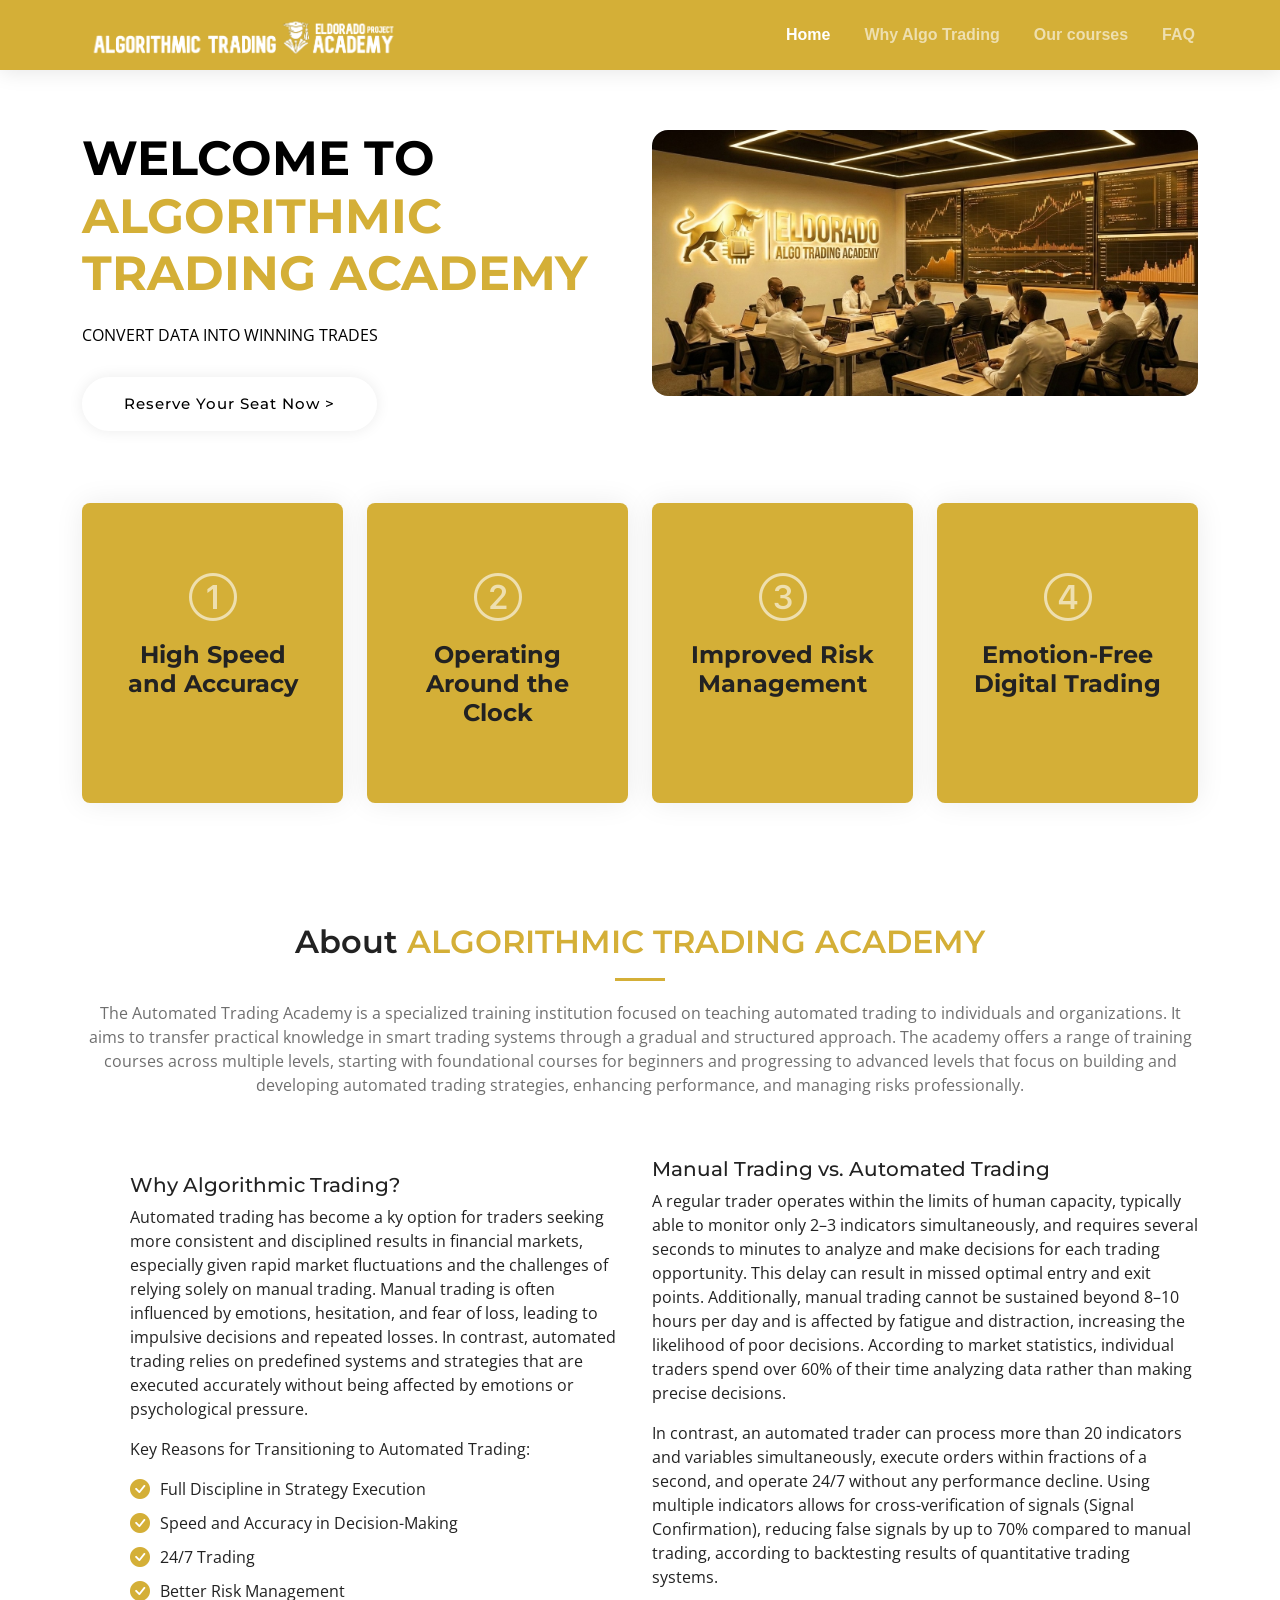
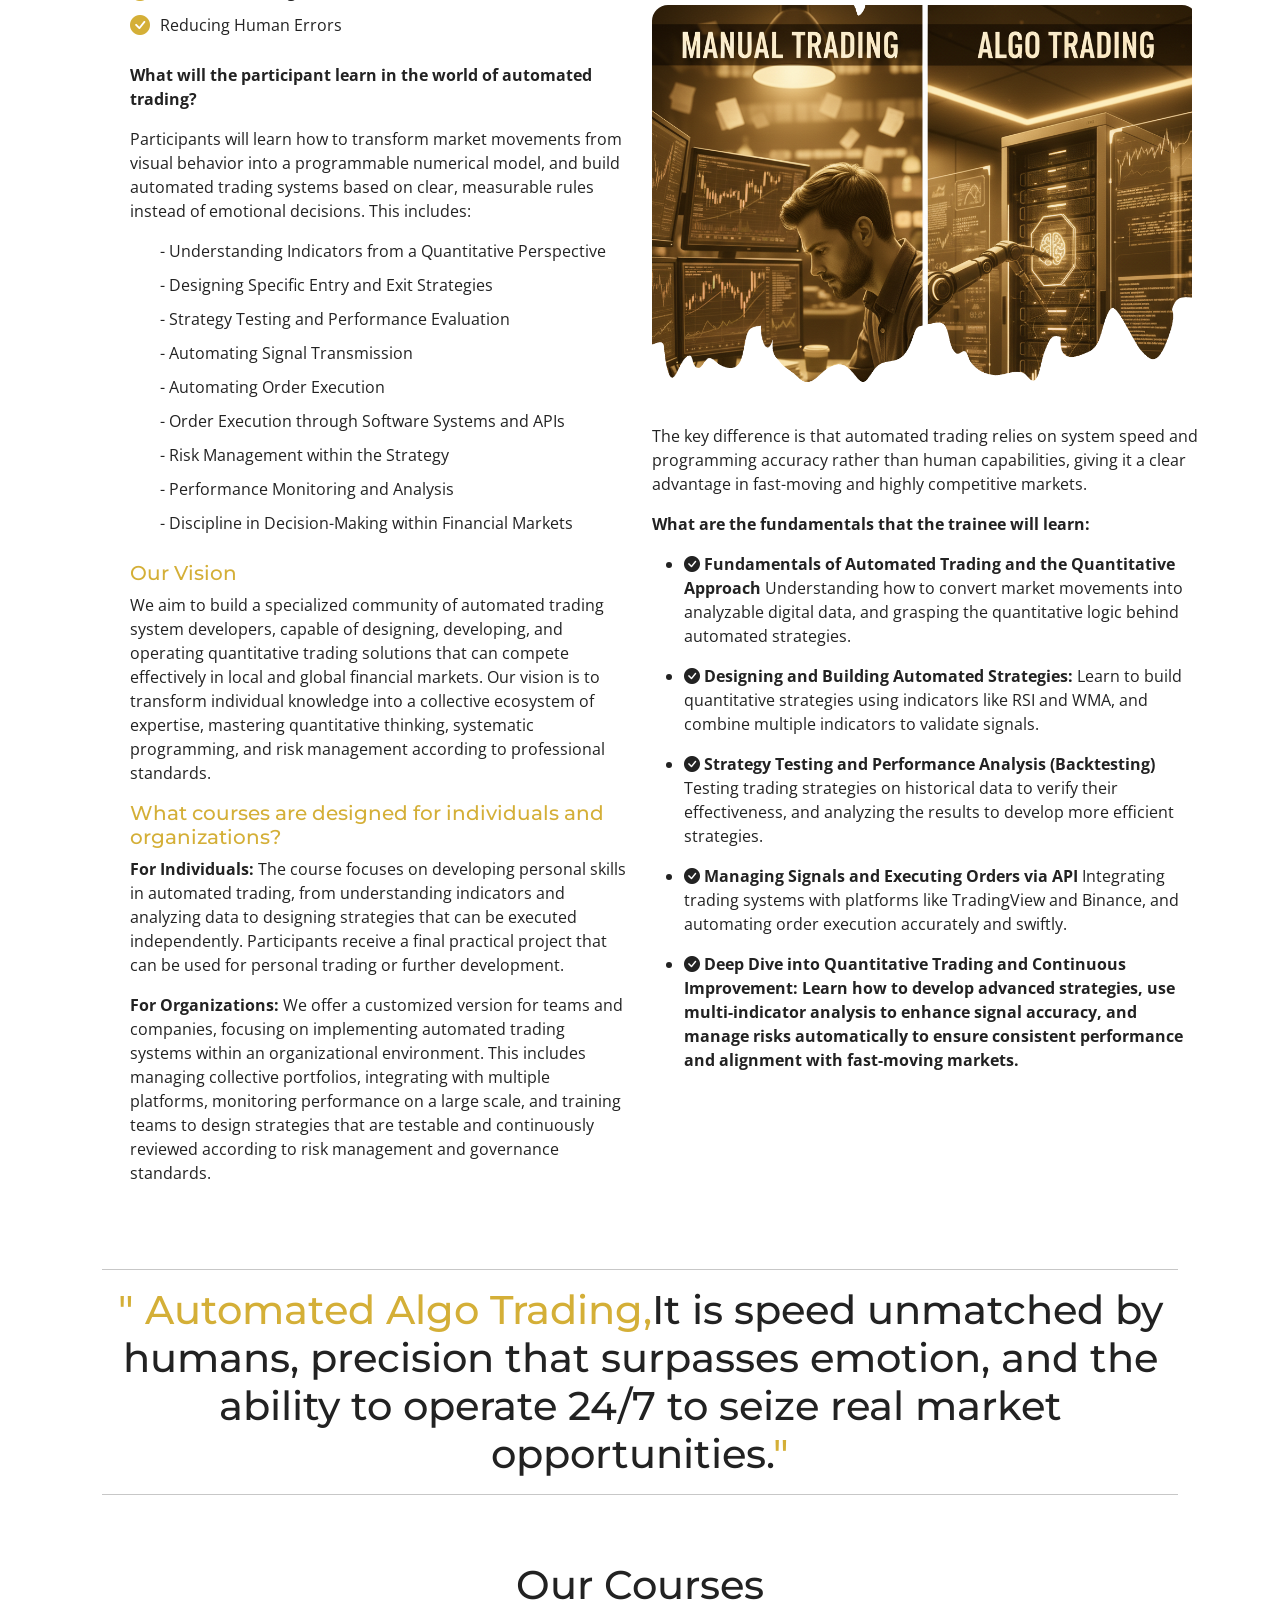
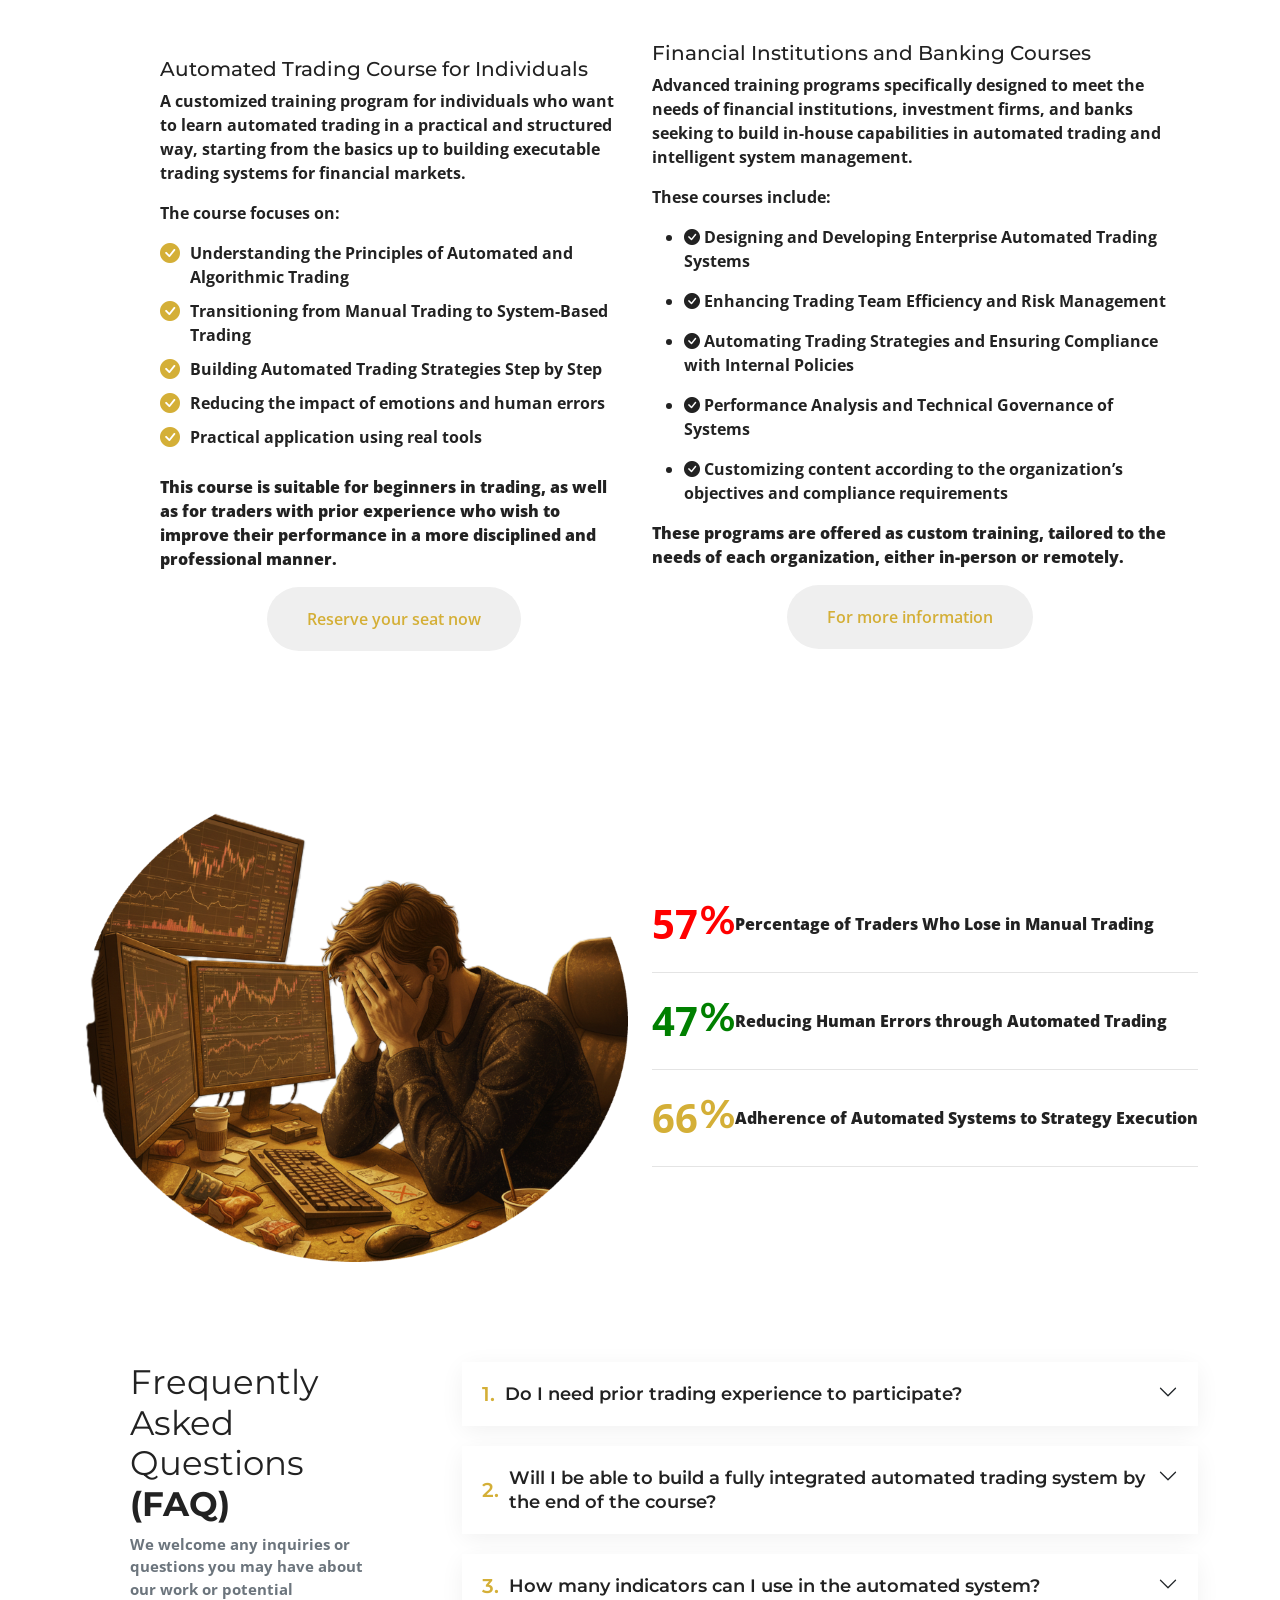
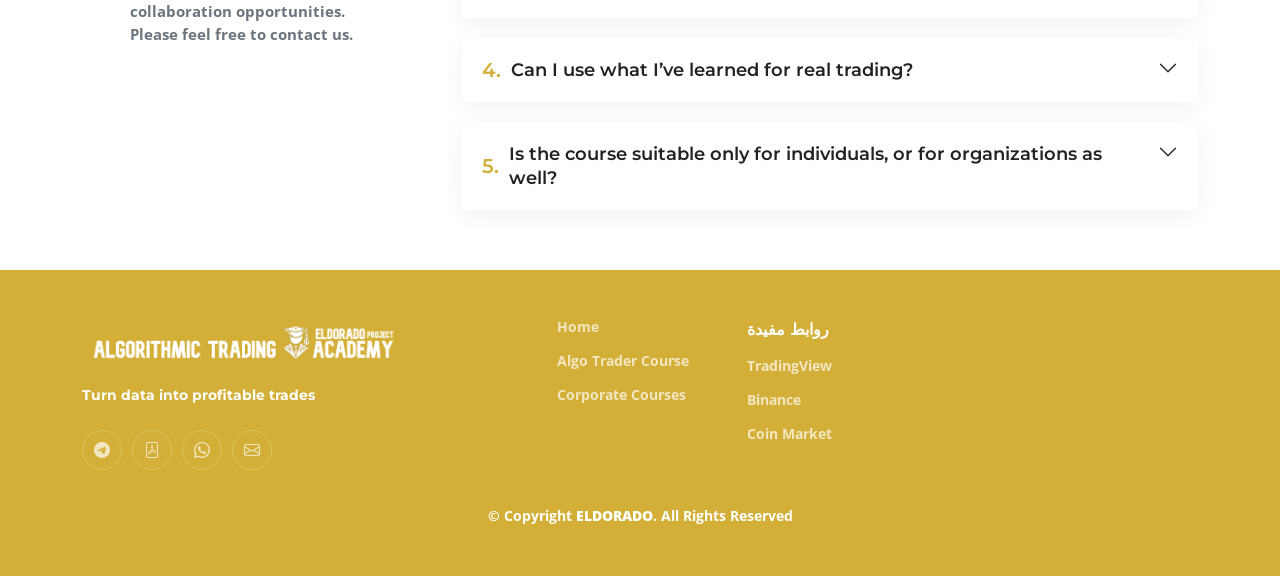
==== commit 7b191264: "Update academy.html" ====
--- a/academy.html
+++ b/academy.html
@@ -478,8 +478,8 @@
         <div class="col-lg-2 col-6 footer-links">
           <ul>
             <li><a href="#hero">Home</a></li>
-            <li><a href="#person" >دورة متداول آلي </a></li>
-            <li><a href="#group" >دورات المؤسسات </a></li>
+            <li><a href="#person" >Algo Trader Course </a></li>
+            <li><a href="#group" >Corporate Courses</a></li>
           </ul>
         </div>
 
@@ -572,4 +572,5 @@
 </script>
 </body>
 
-</html>+
+</html>
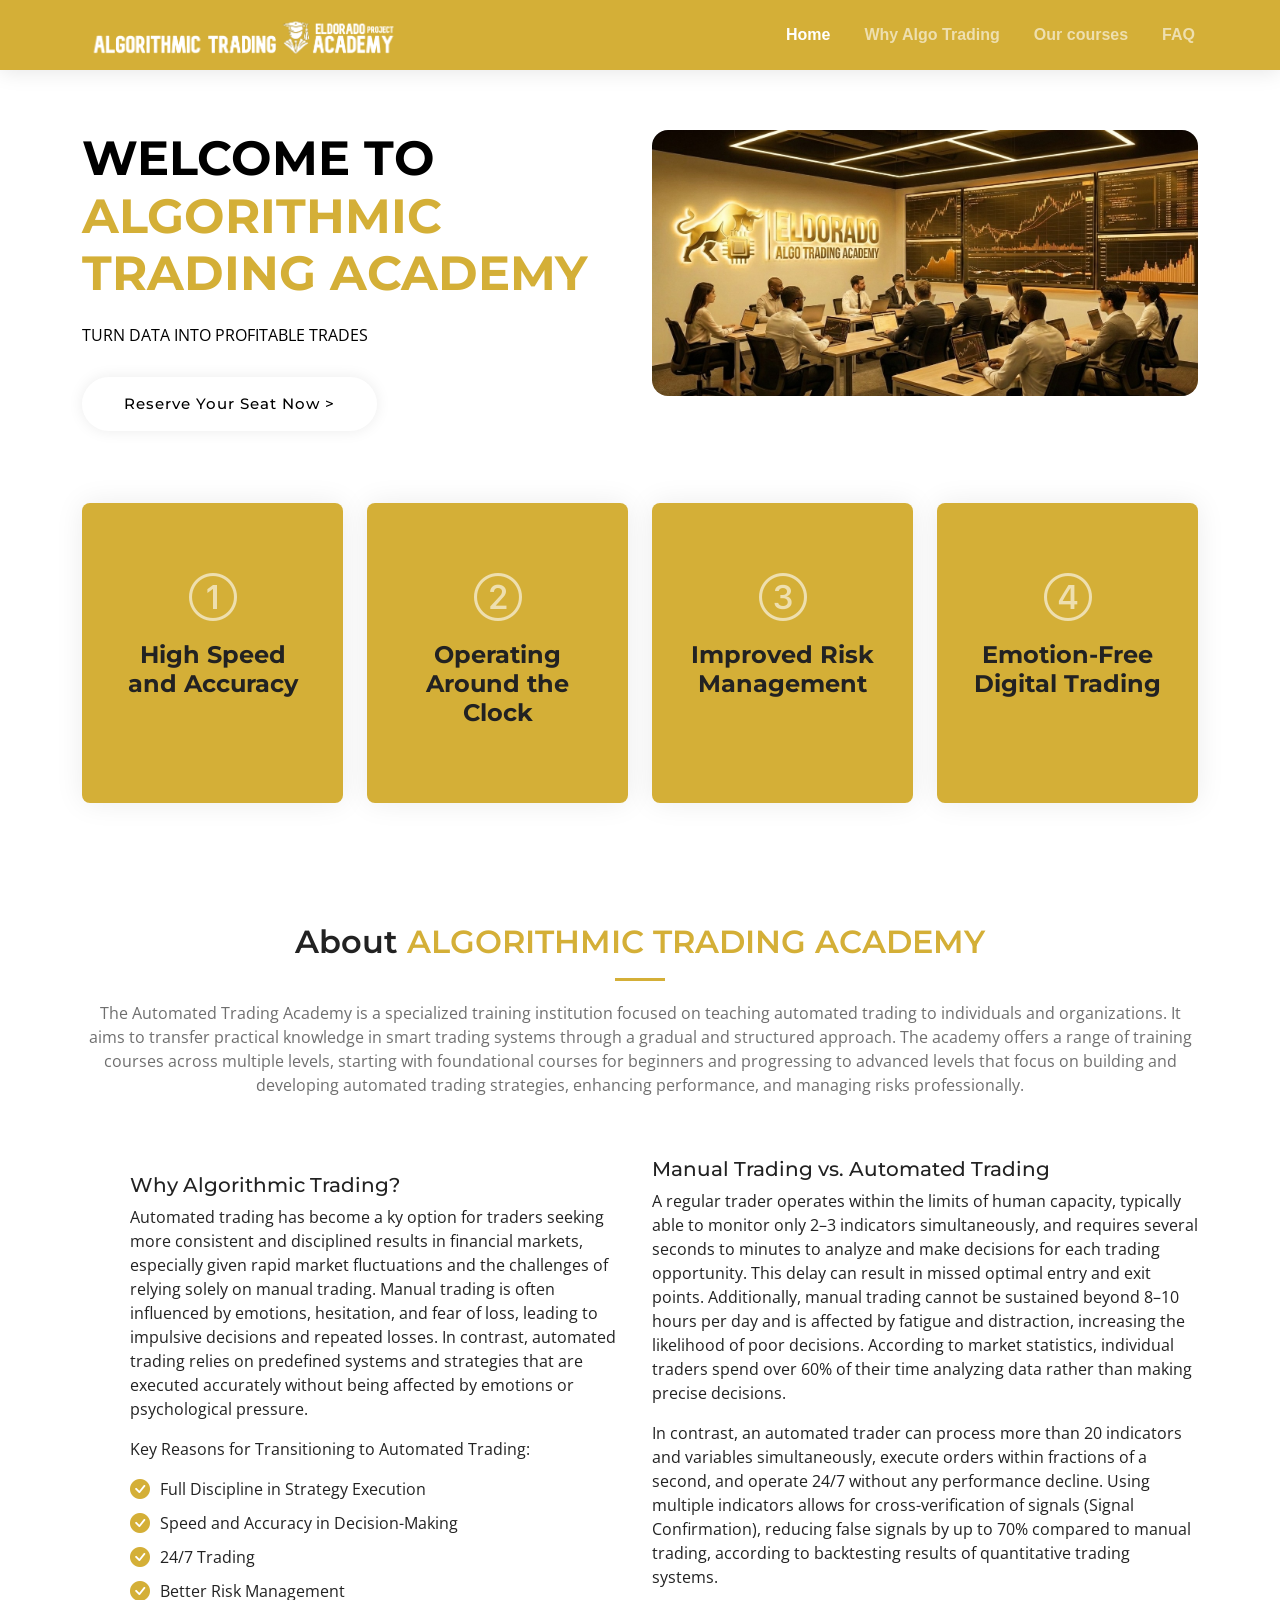
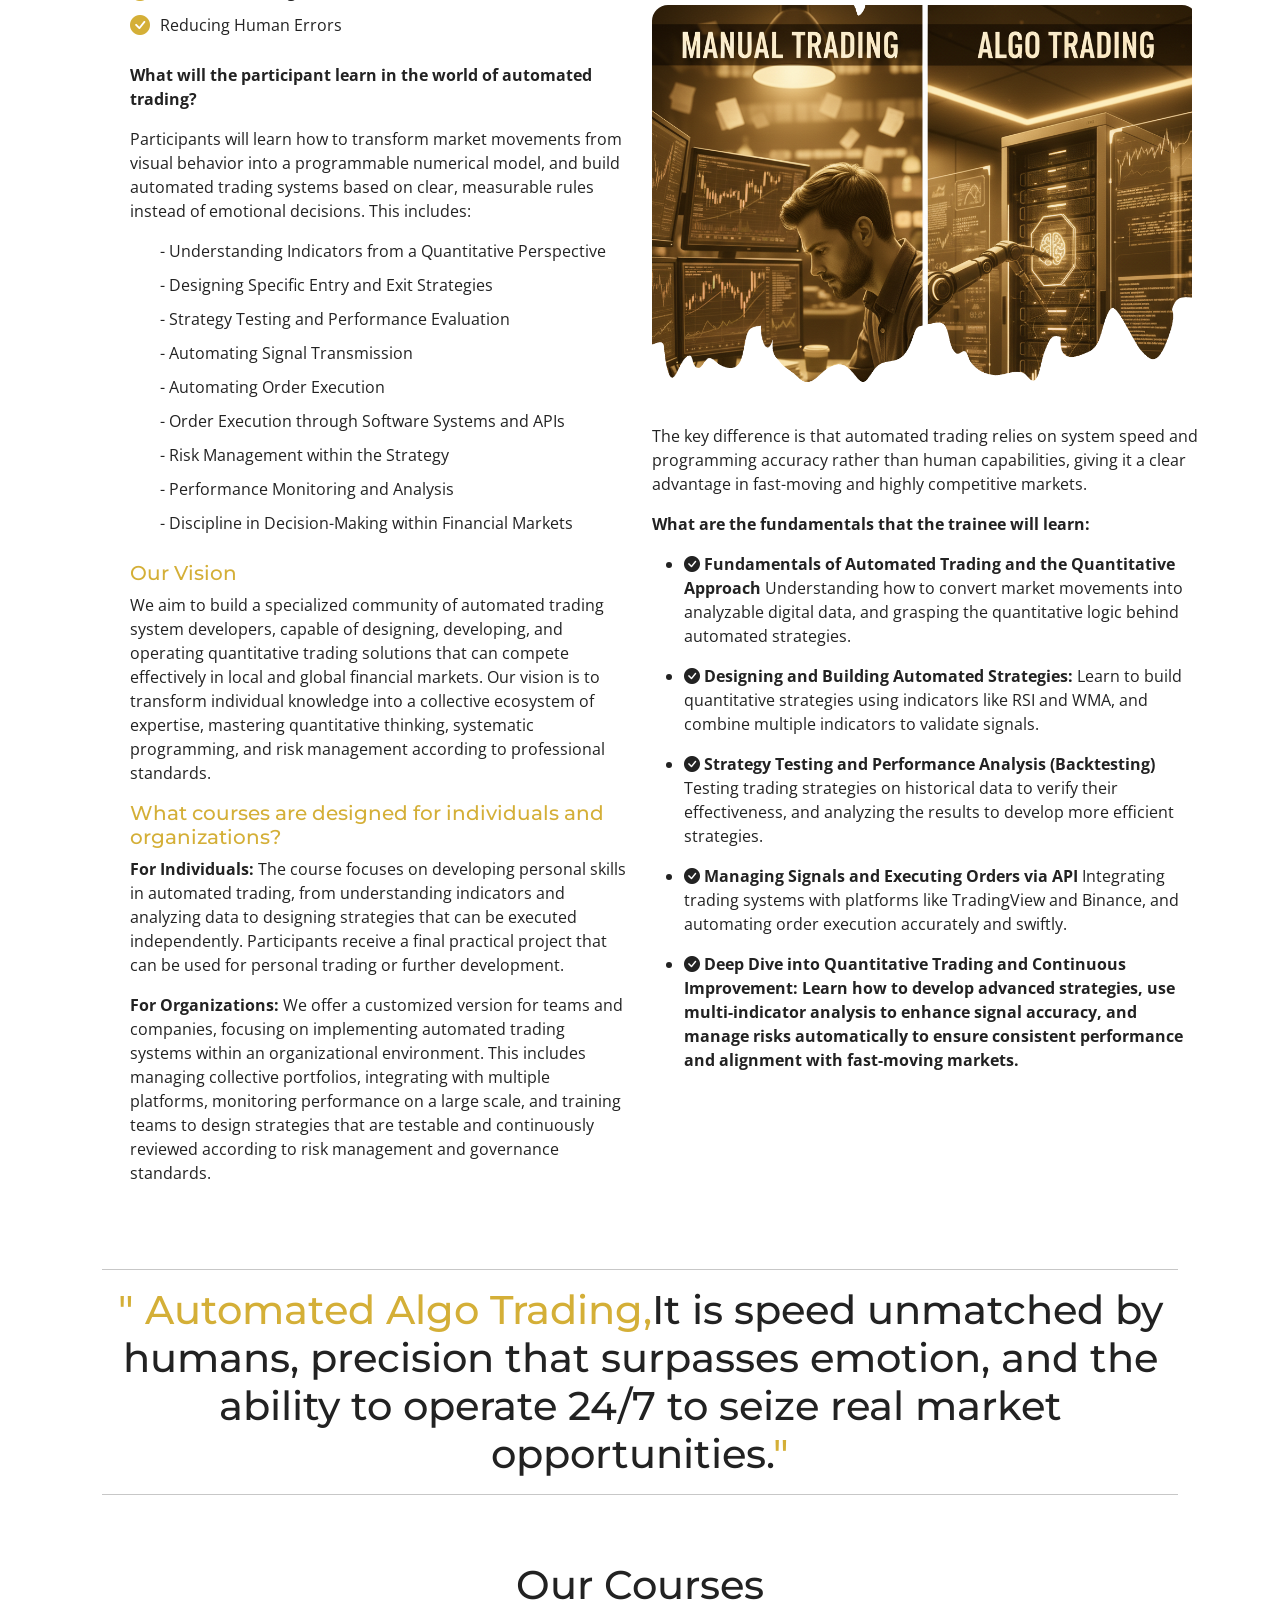
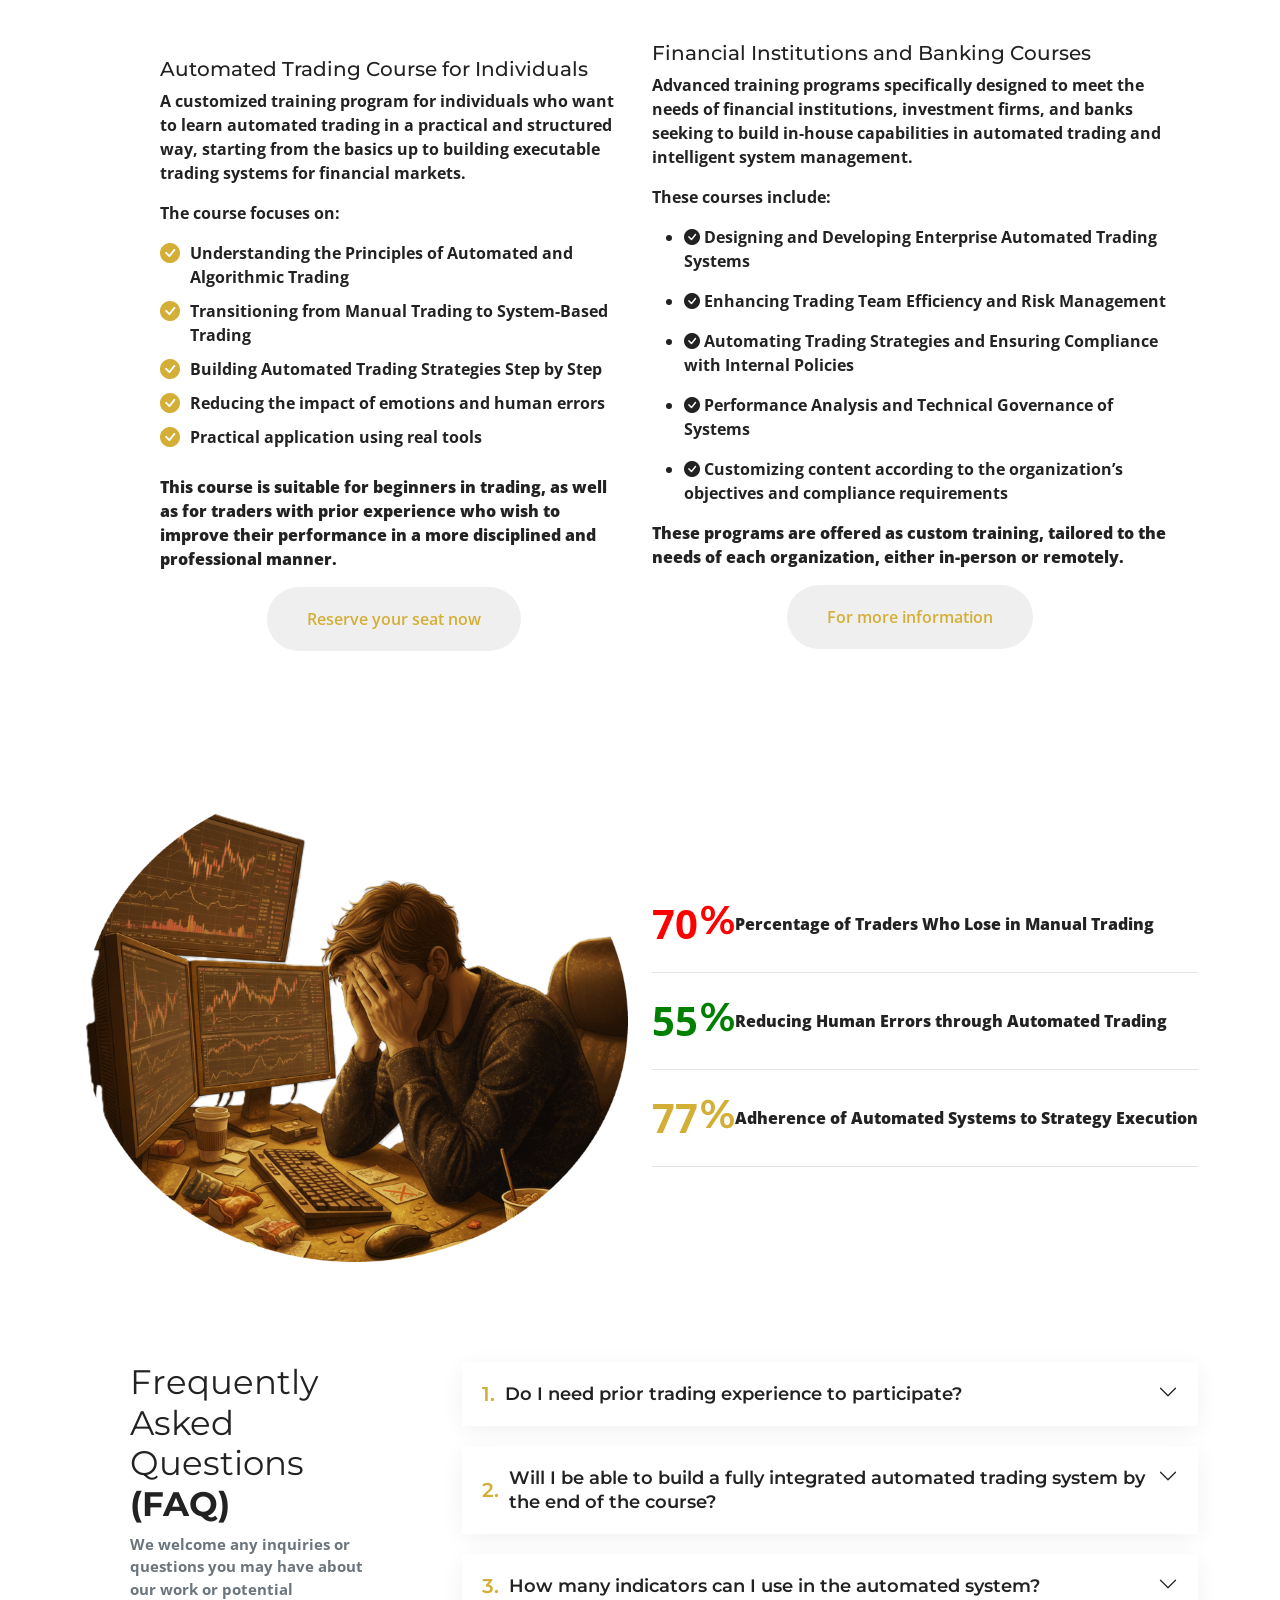
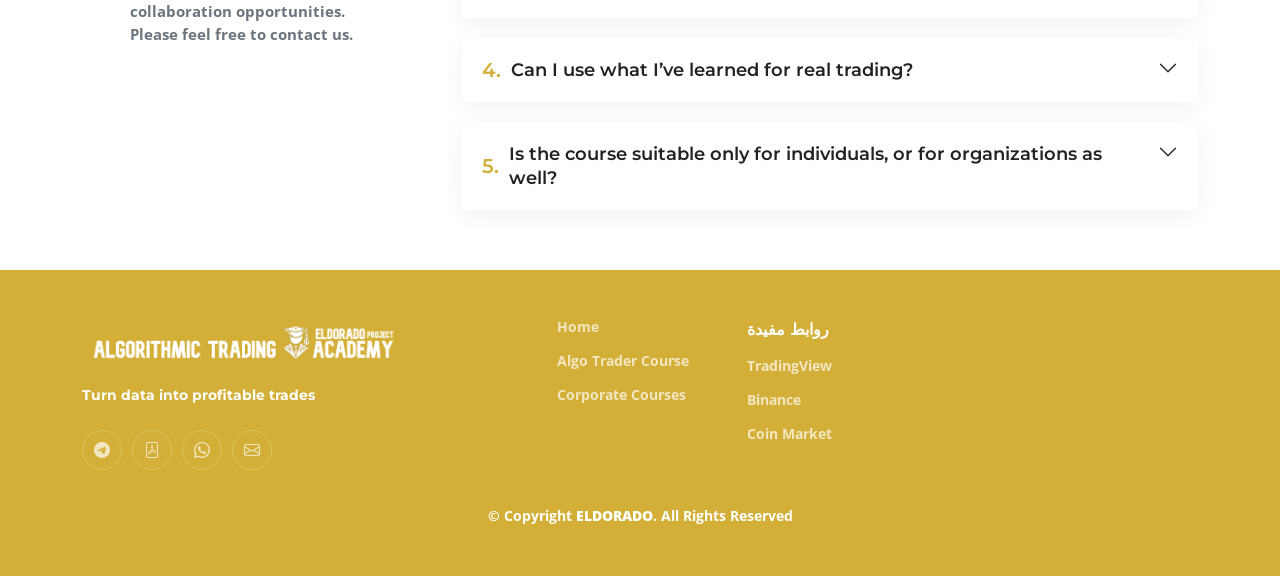
==== commit 29360031: "Update academy.html" ====
--- a/academy.html
+++ b/academy.html
@@ -127,7 +127,7 @@
       <div class="row gy-5" data-aos="fade-in">
         <div class="col-lg-6 order-2 order-lg-1 d-flex flex-column justify-content-center text-center text-lg-start">
           <h2>WELCOME TO <span style="color:#D4AF37;">ALGORITHMIC TRADING ACADEMY</span></h2>
-          <p>CONVERT DATA INTO WINNING TRADES</p>
+          <p>TURN DATA INTO PROFITABLE TRADES</p>
           <div class="d-flex justify-content-center justify-content-lg-start">
             <a href="downloads/ELDORADO_project_intorduction_AR.pdf" target="_blank" class="btn-get-started">Reserve Your Seat Now ></a>
           <!--  <a href="https://www.youtu.be/e1F6iqHulFc" class="glightbox btn-watch-video d-flex align-items-center"><i class="bi bi-play-circle"></i><span>Watch Video</span></a> -->
@@ -574,3 +574,4 @@
 
 
 </html>
+
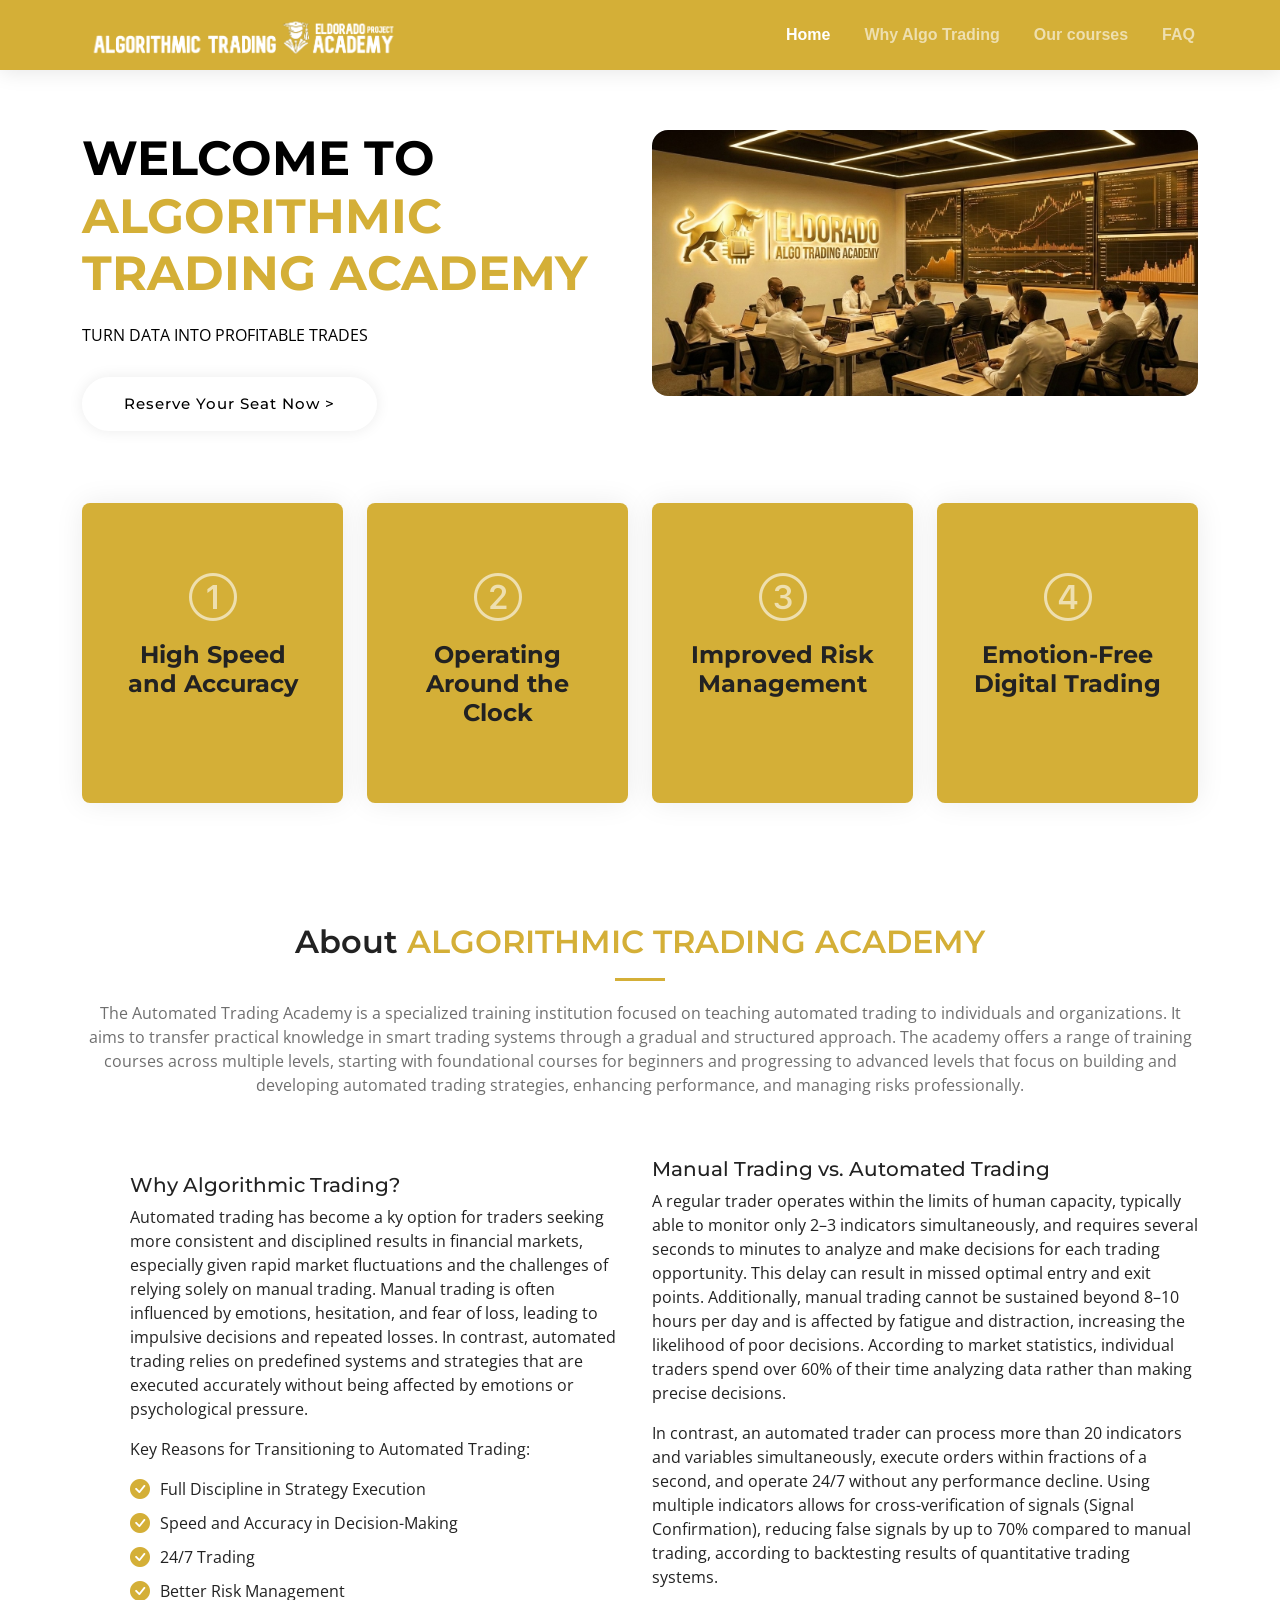
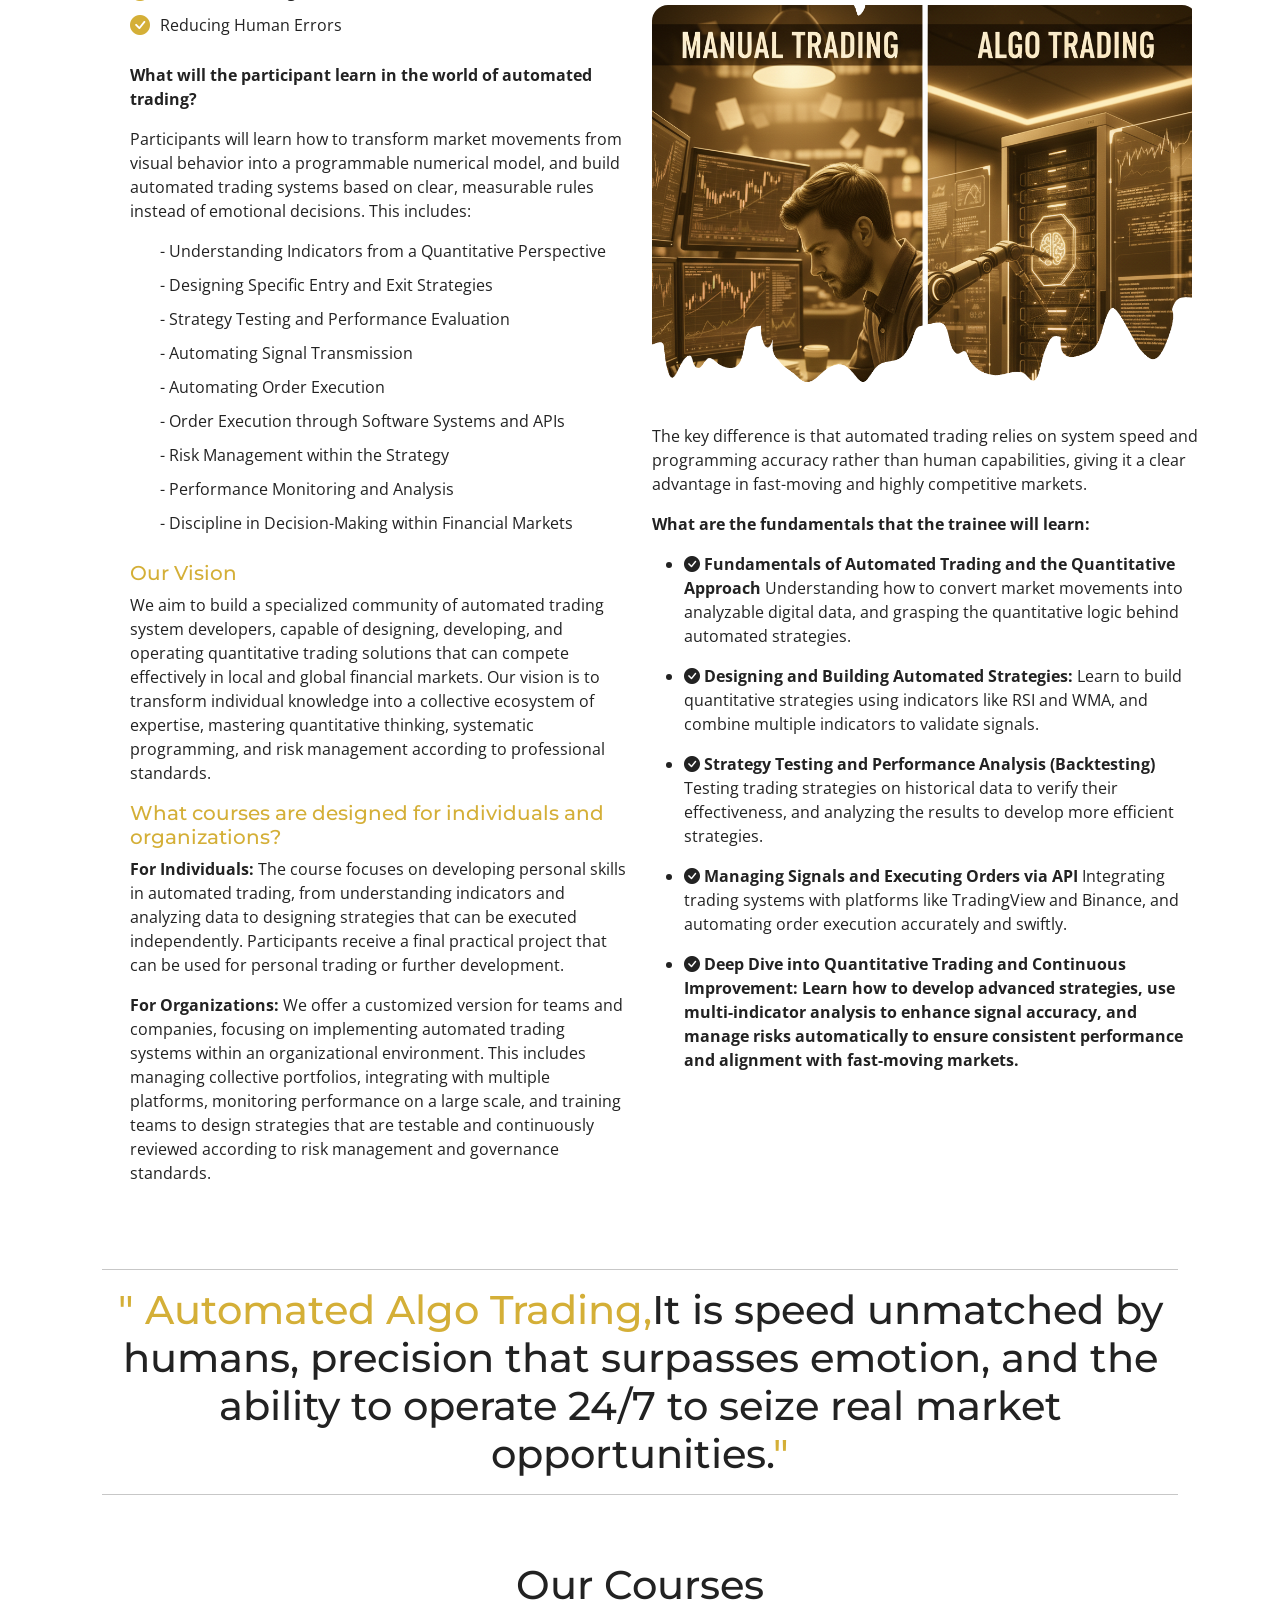
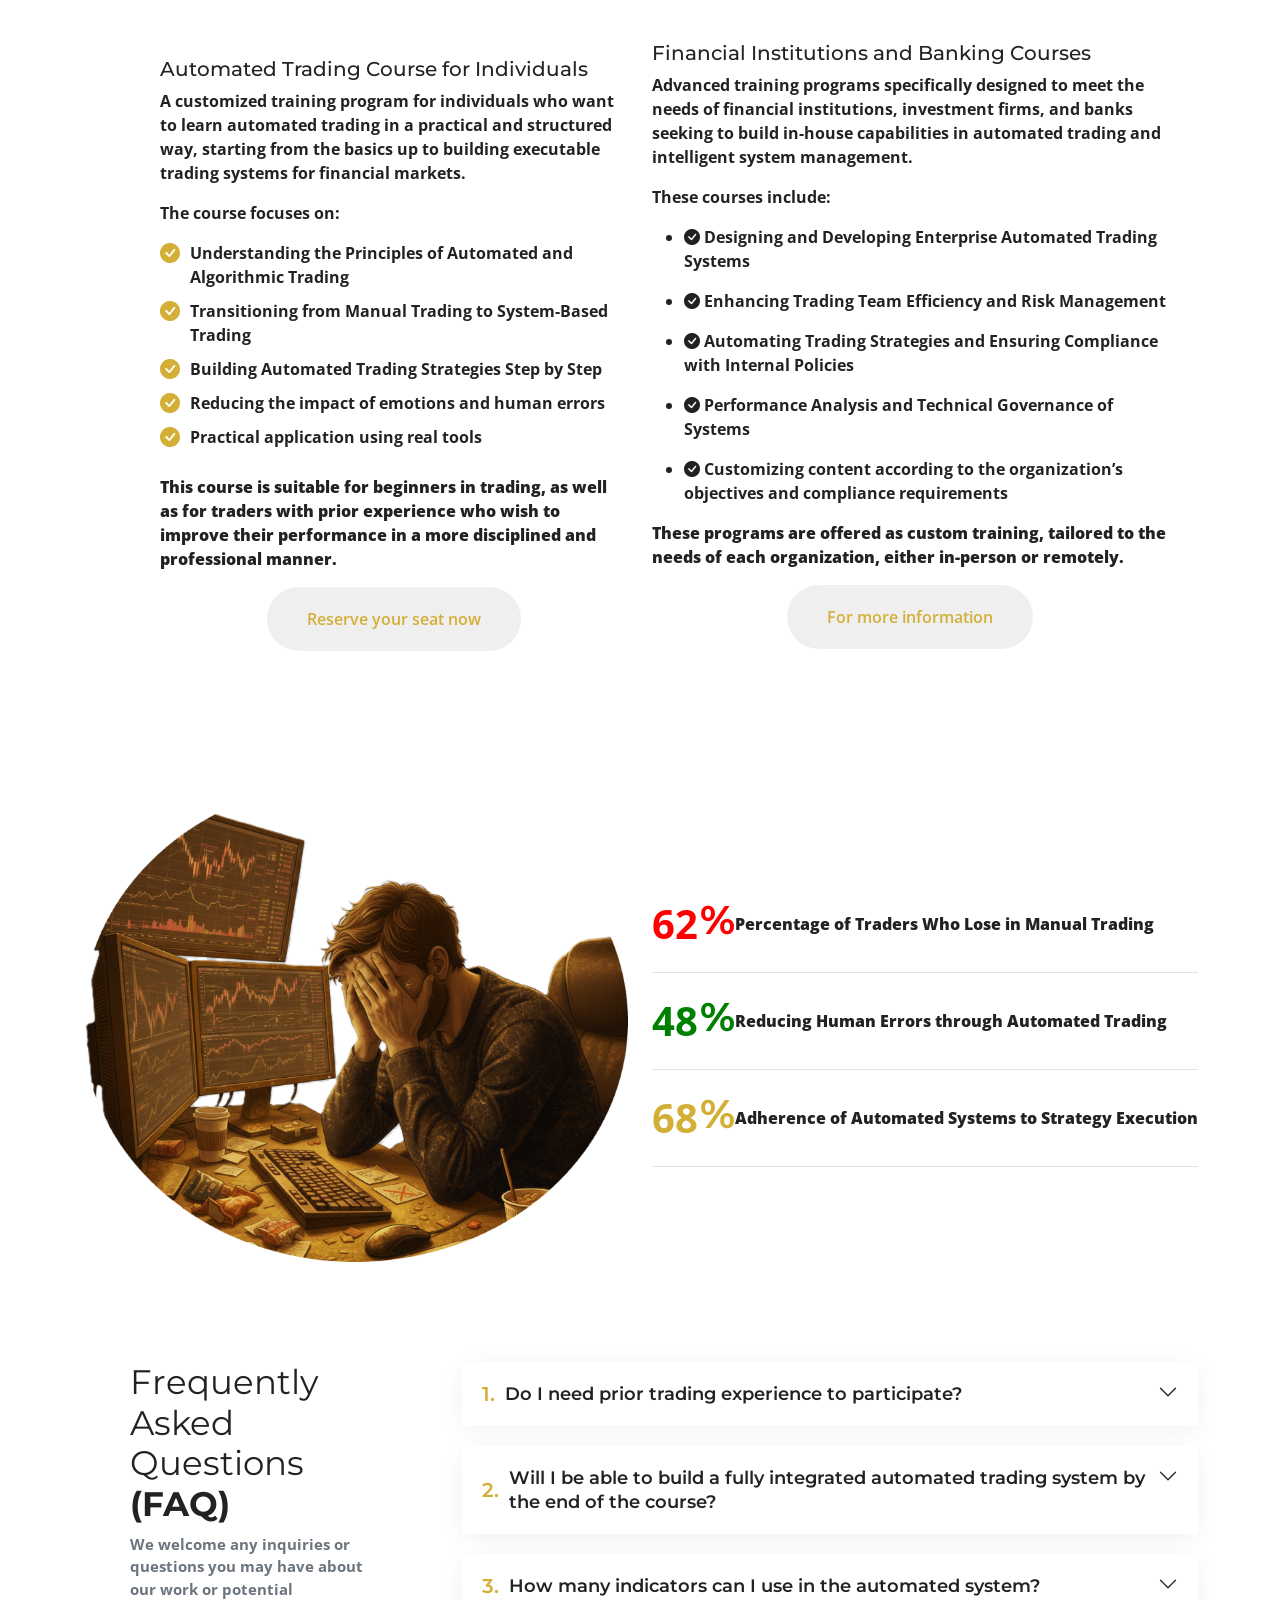
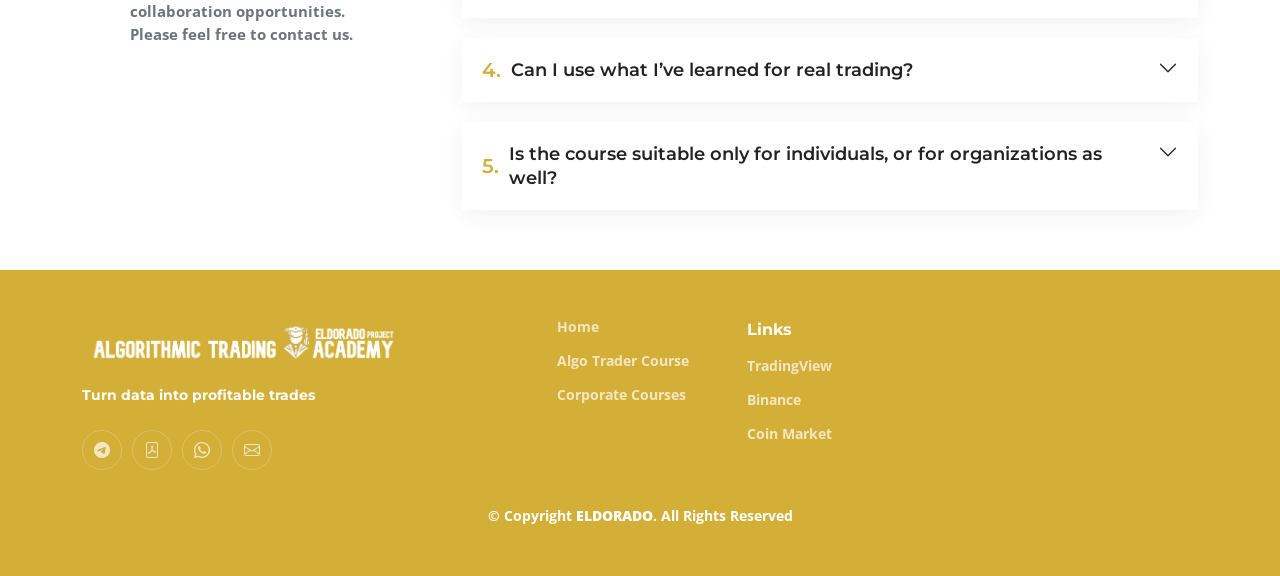
==== commit 717197c1: "Update academy.html" ====
--- a/academy.html
+++ b/academy.html
@@ -484,7 +484,7 @@
         </div>
 
         <div class="col-lg-2 col-6 footer-links">
-          <h4>روابط مفيدة </h4>
+          <h4>Links</h4>
           <ul>
             <li><a href="https://tradingview.com" target="_blank" >TradingView</a></li>
             <li><a href="https://binance.com" target="_blank">Binance</a></li>
@@ -575,3 +575,4 @@
 
 </html>
 
+
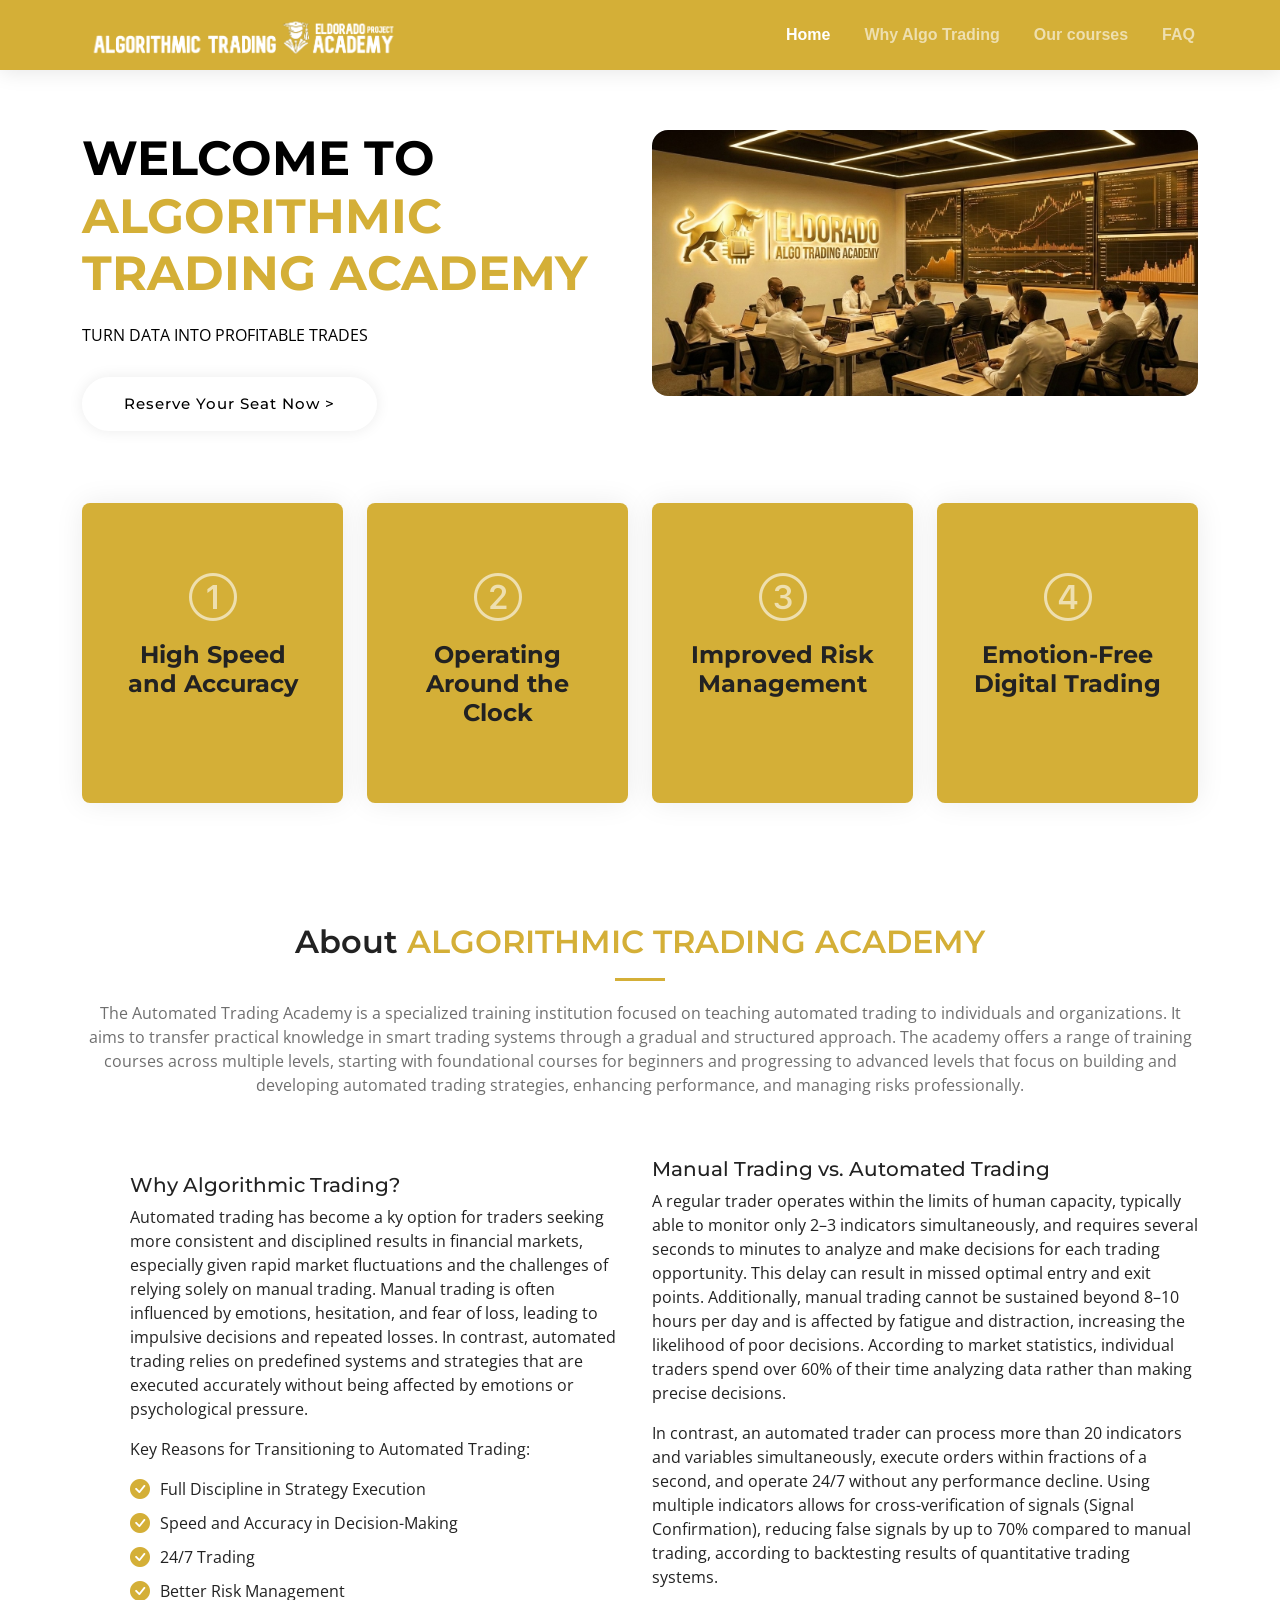
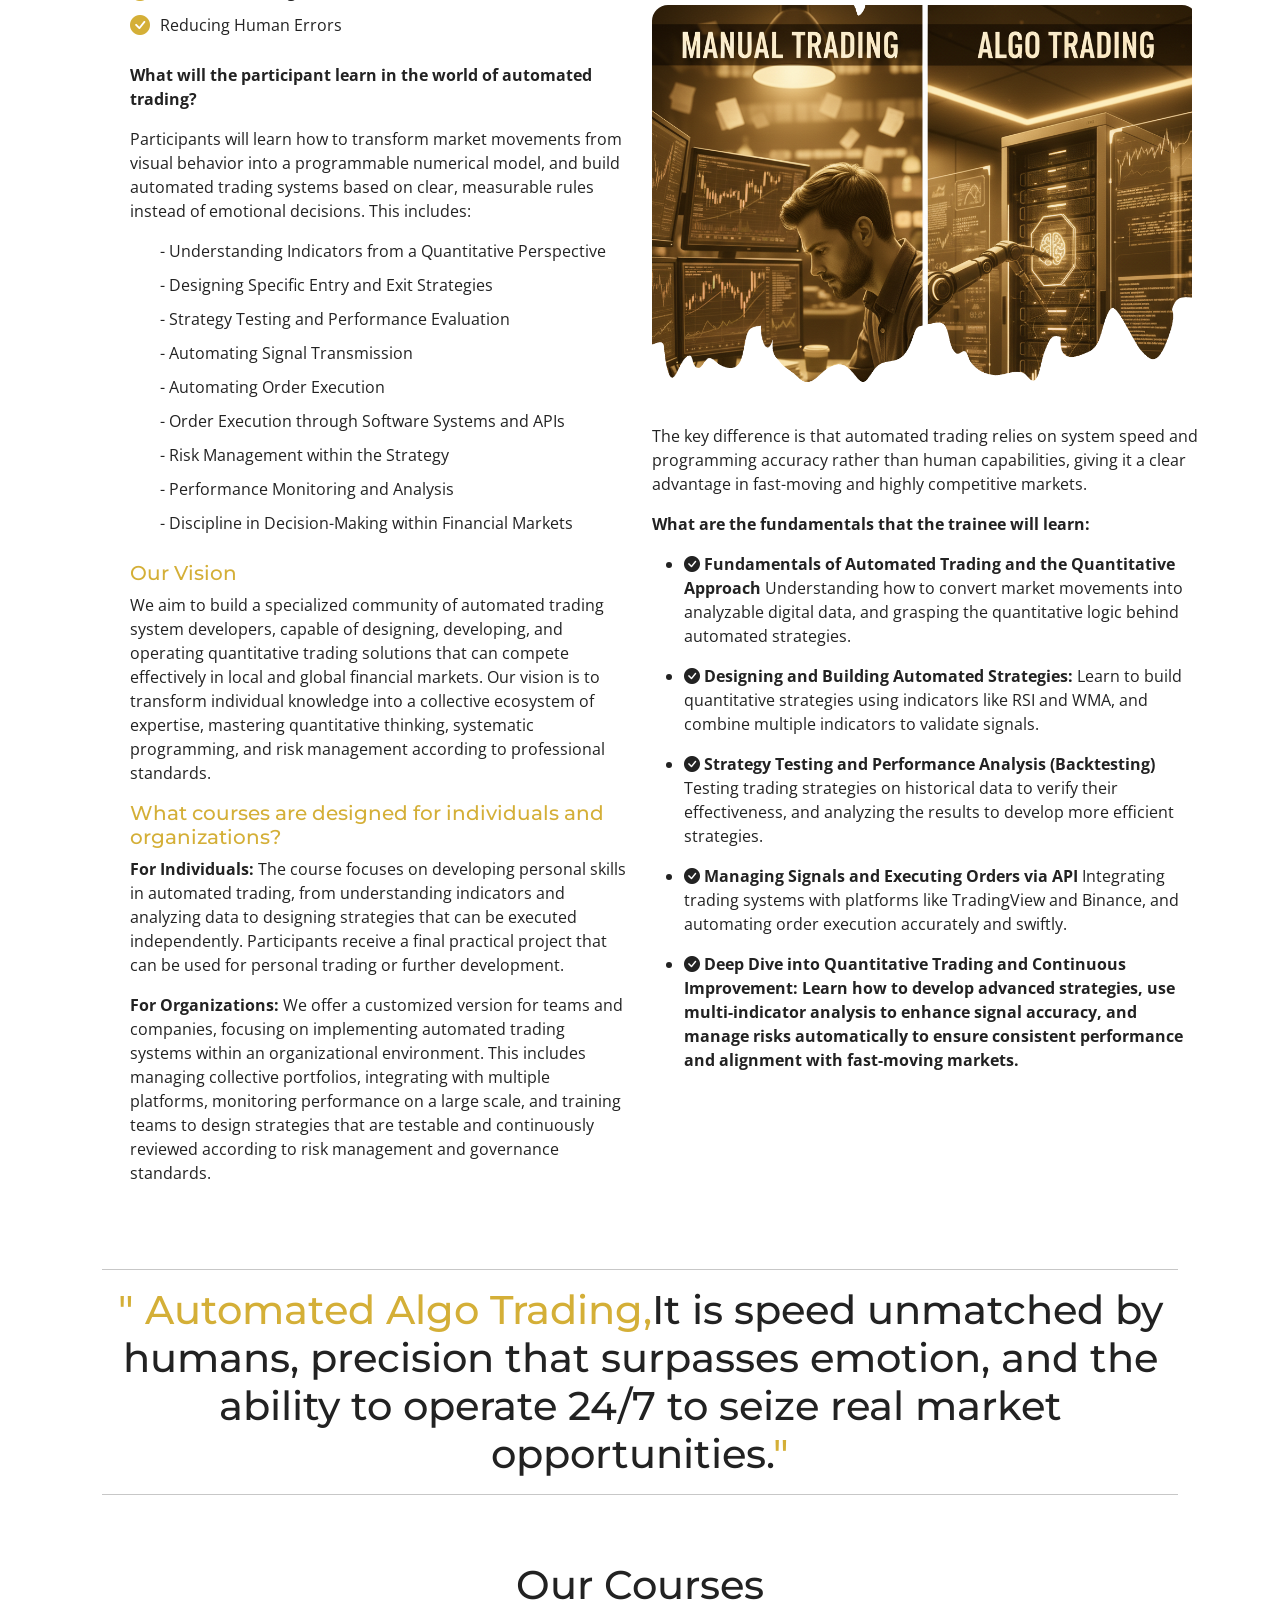
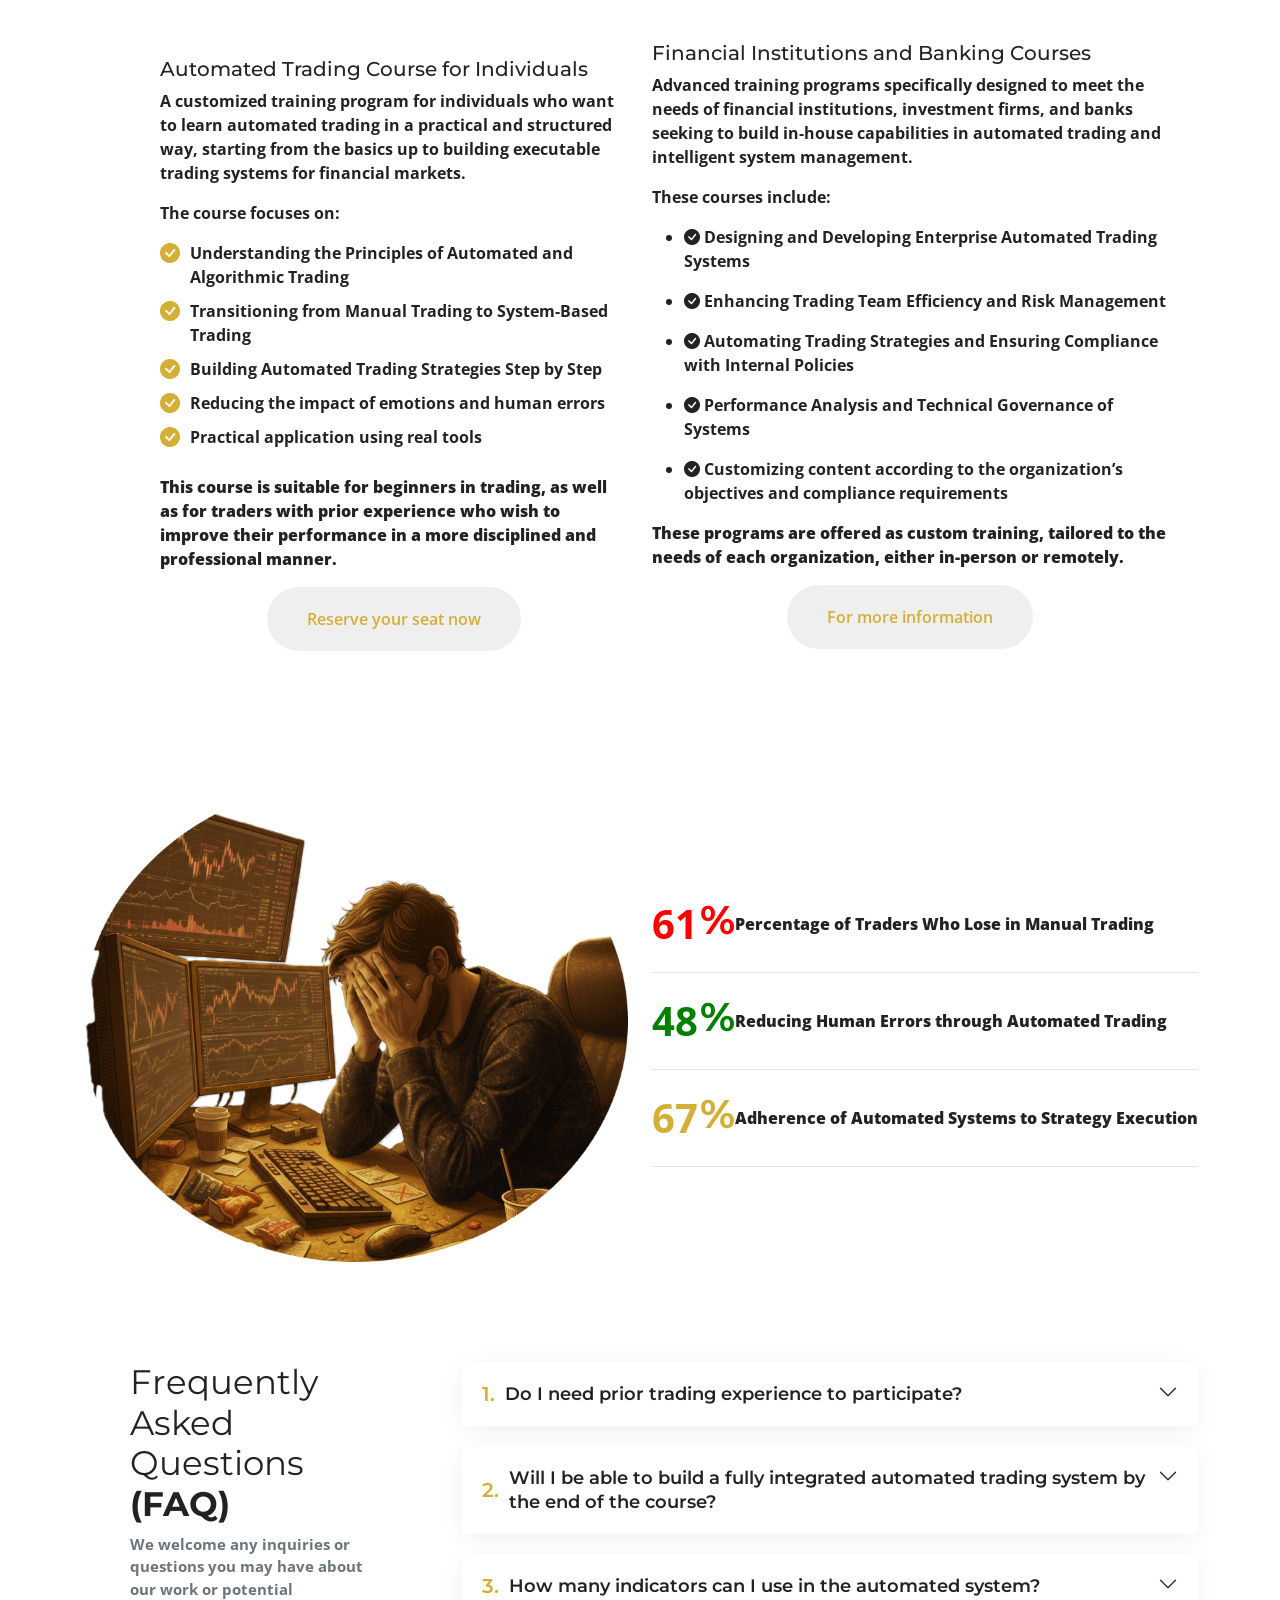
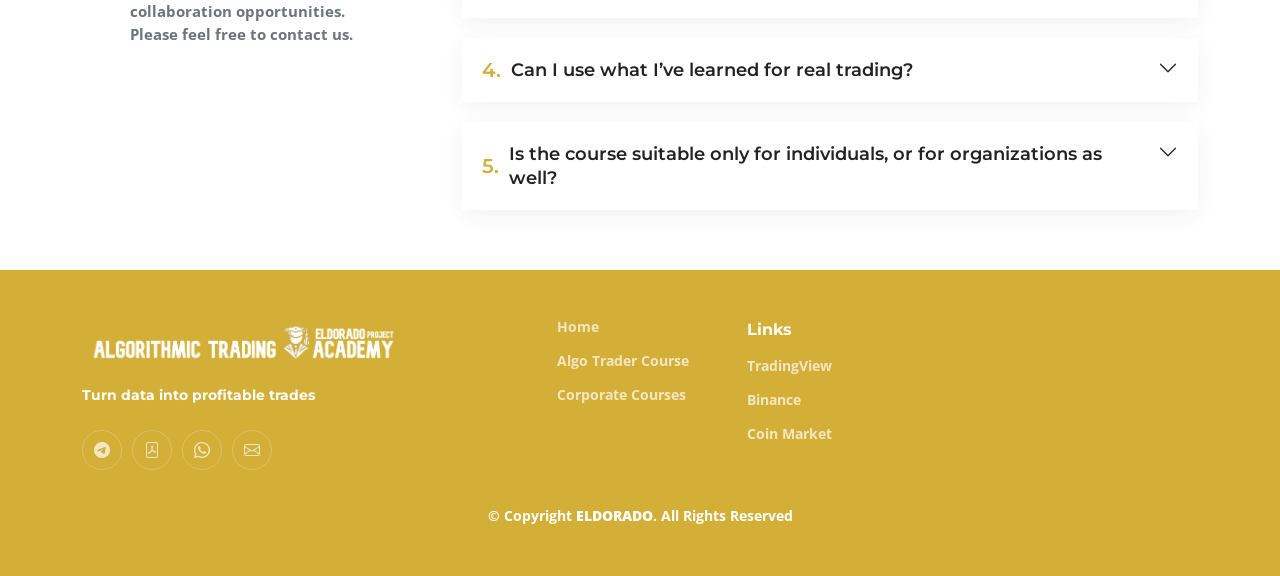
==== commit 8e8dd038: "Update academy.html" ====
--- a/academy.html
+++ b/academy.html
@@ -129,7 +129,7 @@
           <h2>WELCOME TO <span style="color:#D4AF37;">ALGORITHMIC TRADING ACADEMY</span></h2>
           <p>TURN DATA INTO PROFITABLE TRADES</p>
           <div class="d-flex justify-content-center justify-content-lg-start">
-            <a href="downloads/ELDORADO_project_intorduction_AR.pdf" target="_blank" class="btn-get-started">Reserve Your Seat Now ></a>
+            <a href="https://docs.google.com/forms/d/e/1FAIpQLSevcKmVDYAKgF-_lldKQPDUDUGGMvukPwUxX39vCBBilPDmgA/viewform?usp=dialog" target="_blank" class="btn-get-started">Reserve Your Seat Now ></a>
           <!--  <a href="https://www.youtu.be/e1F6iqHulFc" class="glightbox btn-watch-video d-flex align-items-center"><i class="bi bi-play-circle"></i><span>Watch Video</span></a> -->
           </div>
         </div>
@@ -469,7 +469,7 @@
           <p>Turn data into profitable trades</p>
           <div class="social-links d-flex mt-4">
             <a href="https://t.me/eldorado_projects" target="_blank" class="twitter"><i class="bi bi-telegram"></i></a>
-            <a href="algotrader_personal.pdf" target="_blank" class="facebook"><i class="bi bi-file-pdf"></i></a>
+            <a href="algotrader_personal_en.pdf" target="_blank" class="facebook"><i class="bi bi-file-pdf"></i></a>
             <a href="https://wa.me/96170728087" class="instagram"><i class="bi bi-whatsapp"></i></a>
             <a href="mailto:eldoradoalgoacademy@gmail.com" class="instagram"><i class="bi bi-envelope"></i></a>
           </div>
@@ -576,3 +576,4 @@
 </html>
 
 
+
